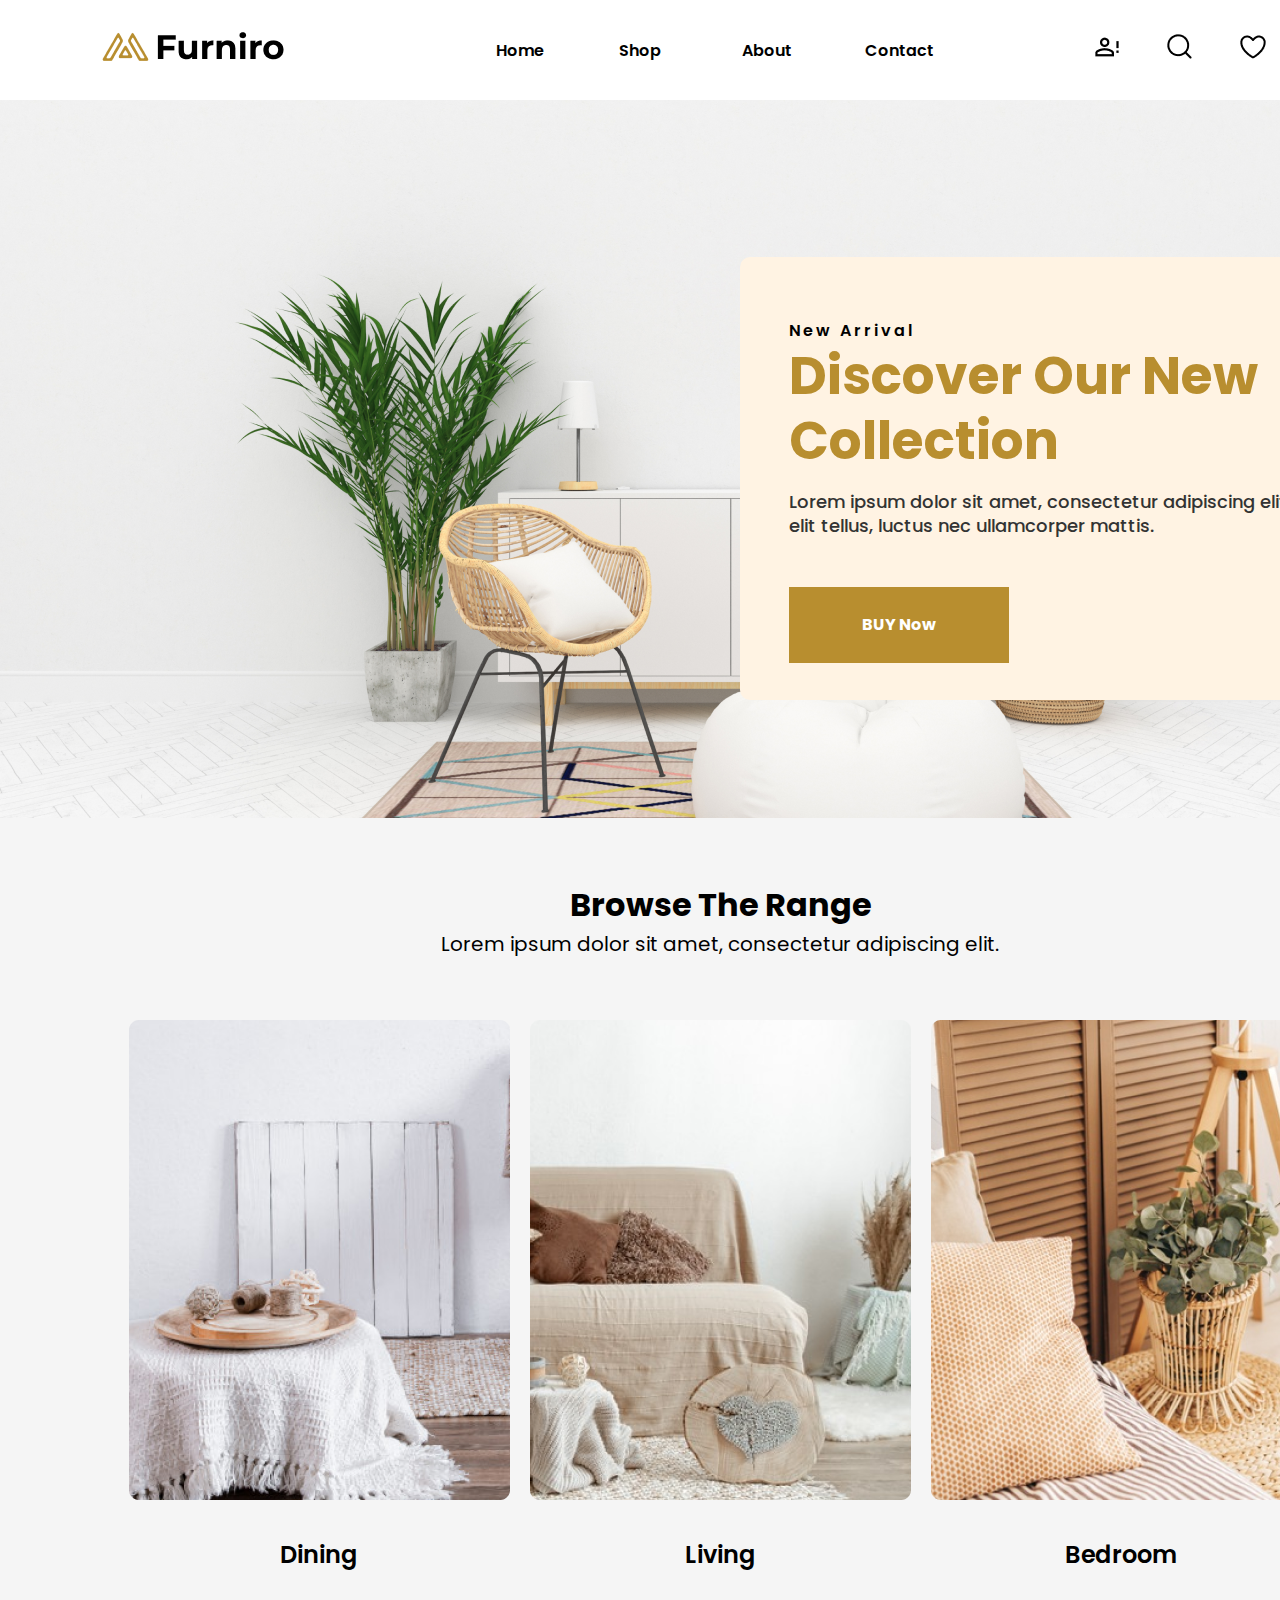
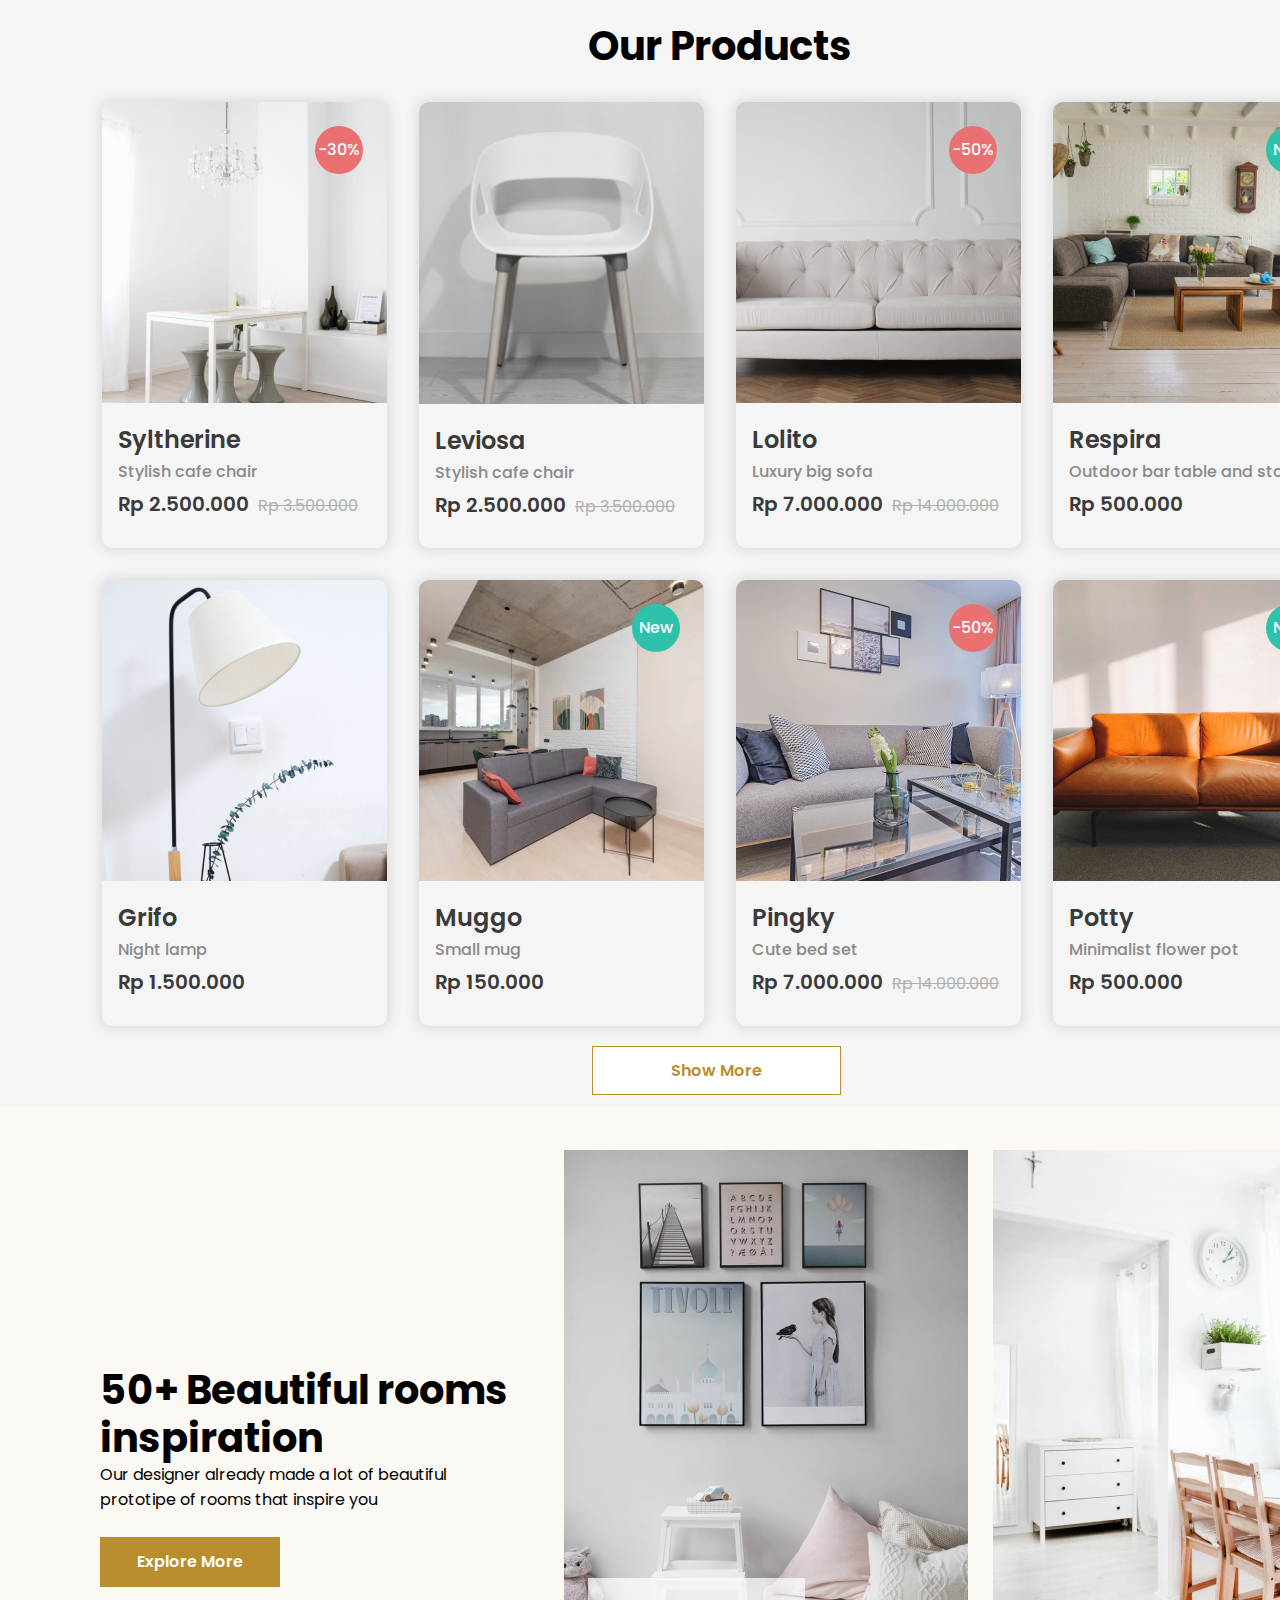
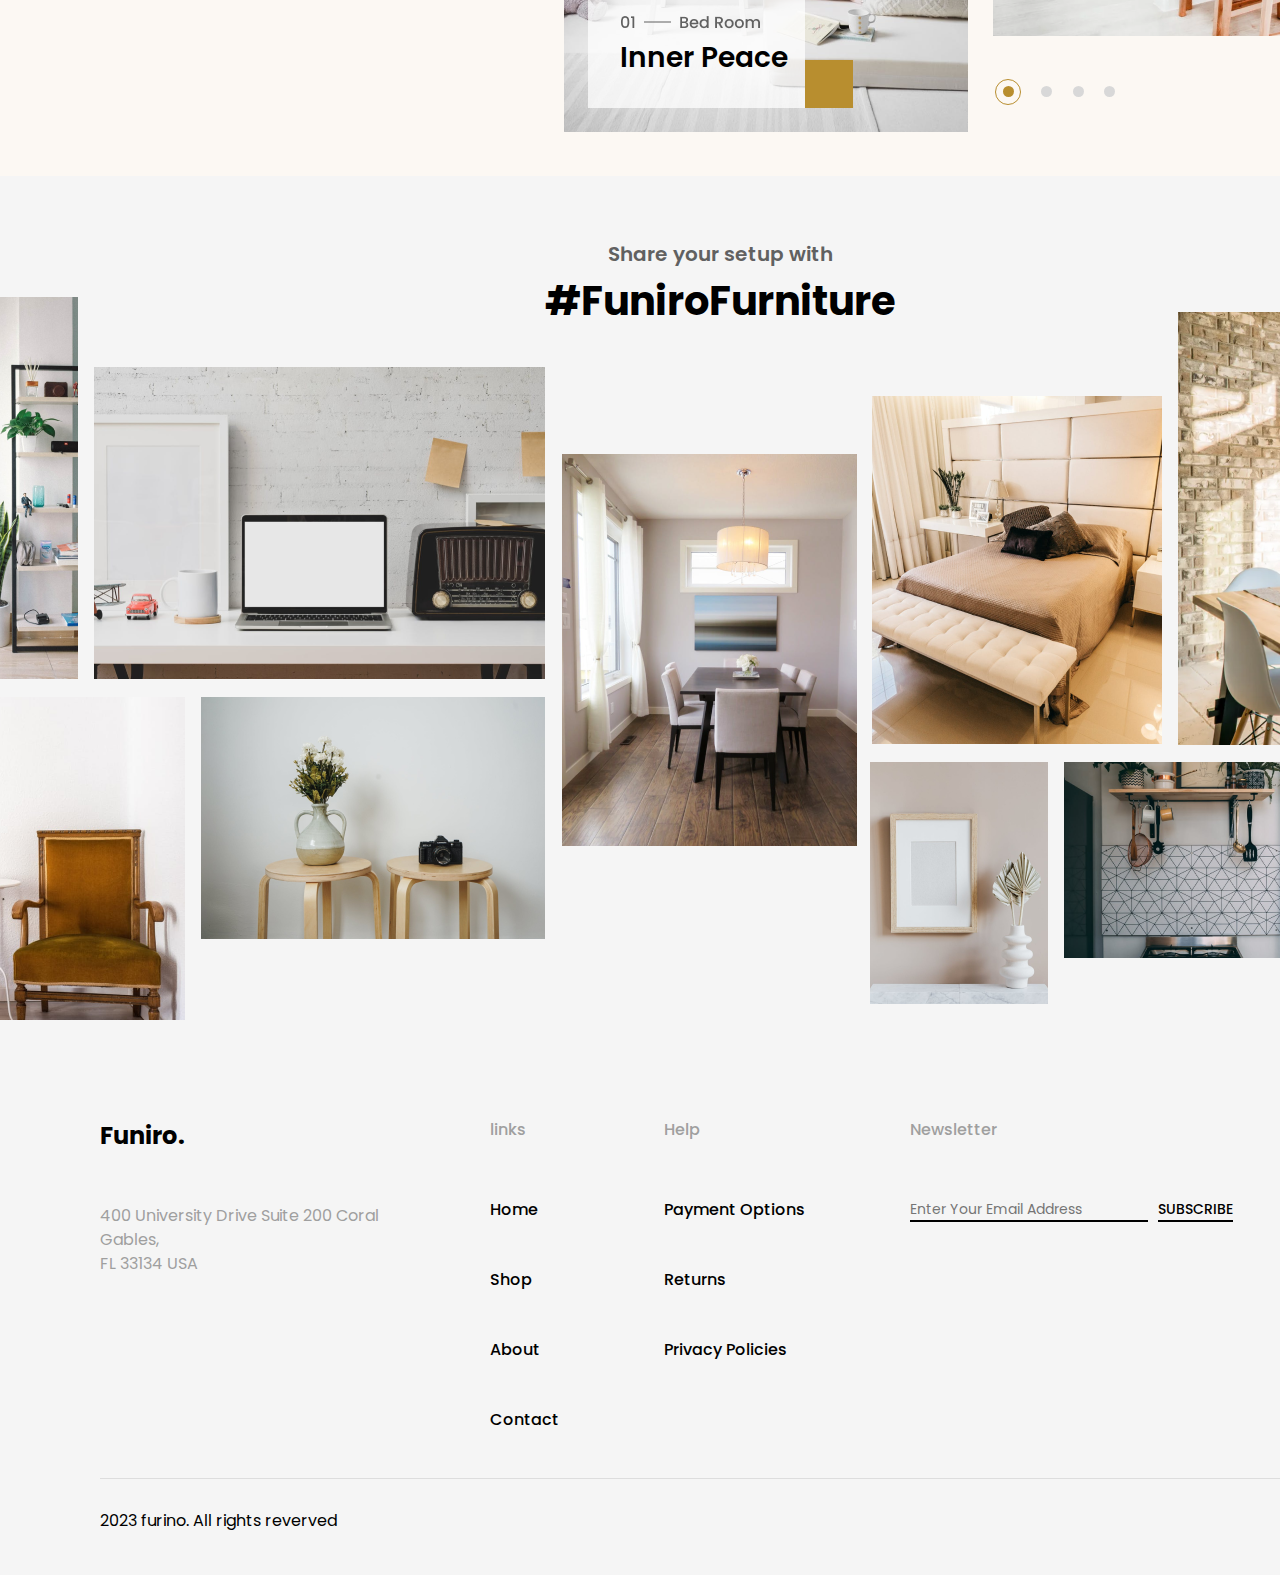
==== index.html @ 54111521 "Add files via upload" ====
<!DOCTYPE html>
<html lang="en">

<head>
  <meta charset="UTF-8">
  <meta name="viewport" content="width=device-width, initial-scale=1.0">
  <title>Furniro</title>
  <!-- GOOGLE FONT  -->
  <link rel="preconnect" href="https://fonts.googleapis.com">
  <link rel="preconnect" href="https://fonts.gstatic.com" crossorigin>
  <link href="https://fonts.googleapis.com/css2?family=Poppins:wght@100;200;300;400;500;600;700;800;900&display=swap"
    rel="stylesheet">
  <!-- FONT AWESOME CDN-->
  <link rel="stylesheet" href="https://cdnjs.cloudflare.com/ajax/libs/font-awesome/6.6.0/css/all.min.css"
    integrity="sha512-Kc323vGBEqzTmouAECnVceyQqyqdsSiqLQISBL29aUW4U/M7pSPA/gEUZQqv1cwx4OnYxTxve5UMg5GT6L4JJg=="
    crossorigin="anonymous" referrerpolicy="no-referrer" />
  <!-- FAVEICON  -->
  <link rel="shortcut icon" href="/images/faveicon.png" type="image/x-icon">
  <!-- LINK CSS  -->
  <link rel="stylesheet" href="style.css">
</head>

<body>
  <header>
    <nav>
      <div class="logo">
        <a href="#">
          <img src="/images/Frame 168.png" alt="">
        </a>
      </div>
      <ul class="mano-ul row">
        <li><a href="index.html">Home</a></li>
        <li><a href="shop.html">Shop</a></li>
        <li><a href="#">About</a></li>
        <li><a href="#">Contact</a></li>
      </ul>
      <ul class="icon-ul row">
        <li><a href="#"><img src="/images/mdi_account-alert-outline.png" alt=""></a></li>
        <li><a href="#"><img src="/images/akar-icons_search.png" alt=""></a></li>
        <li><a href="#"><img src="/images/akar-icons_heart.png" alt=""></a></li>
        <li><a href="#"><img src="/images/ant-design_shopping-cart-outlined.png" alt=""></a></li>
      </ul>
    </nav>
  </header>
  <main>
    <div id="conanier">
      <div class="cover-img">
        <img src="/images/cover.png" alt="">
      </div>
      <div class="rectangle">
        <p class="p-1">New Arrival</p>
        <h4>Discover Our New Collection</h4>
        <p class="p-2">Lorem ipsum dolor sit amet, consectetur adipiscing elit. Ut elit tellus, luctus nec ullamcorper
          mattis.</p>
        <a href="#">BUY Now</a>
      </div>

      <!-- *FAST CARD IS STERT -->
      <div class="card-box">
        <div class="c-text">
          <h2>Browse The Range</h2>
          <p>Lorem ipsum dolor sit amet, consectetur adipiscing elit.</p>
        </div>
        <div class="m-card row">
          <div class="Browse">
            <img src="/images/Mask Group.png" alt="">
            <h4>Dining</h4>
          </div>
          <div class="Browse Browse-2">
            <img src="/images/Image-living room.png" alt="">
            <h4>Living</h4>
          </div>
          <div class="Browse">
            <img src="/images/Mask Group(1).png" alt="">
            <h4>Bedroom</h4>
          </div>
        </div>
      </div>
      <!-- *FAST CARD IS END -->
      <div class="product-box">
        <h3>Our Products</h3>
        <div class="p-card-box row">
          <div class="p-card">
            <div class="maks">
              <p>-30%</p>
            </div>
            <div class="p-img">
              <img src="/images/img-1.png" alt="">
            </div>
            <div class="p-detal">
              <h4>Syltherine</h4>
              <p>Stylish cafe chair</p>
              <span class="p-price-new">Rp 2.500.000</span>
              <span class="p-price-old">Rp 3.500.000</span>
            </div>
            <div class="p-card-hover">
              <div class="m-hover-card">
                <a href="#" class="add-btn">Add to cart</a>
                <div class="s-c-l-box ">
                  <a class="icon-row" href="#">
                    <i class="fa-solid fa-share-nodes"></i>
                    <p>Share</p>
                  </a>
                  <a class="icon-row" href="#">
                    <i class="fa-solid fa-arrow-right-arrow-left"></i>
                    <p>Compare</p>
                  </a>
                  <a class="icon-row" href="#">
                    <i class="fa-regular fa-heart"></i>
                    <p>Like</p>
                  </a>
                </div>
              </div>
            </div>
          </div><!-- CARD 1 END -->
          <div class="p-card">
            <!-- <div class="maks">
              <p>-30%</p>
            </div> -->
            <div class="p-img">
              <img src="/images/img-2.png" alt="">
            </div>
            <div class="p-detal">
              <h4>Leviosa</h4>
              <p>Stylish cafe chair</p>
              <span class="p-price-new">Rp 2.500.000</span>
              <span class="p-price-old">Rp 3.500.000</span>
            </div>
            <div class="p-card-hover">
              <div class="m-hover-card">
                <a href="#" class="add-btn">Add to cart</a>
                <div class="s-c-l-box ">
                  <a class="icon-row" href="#">
                    <i class="fa-solid fa-share-nodes"></i>
                    <p>Share</p>
                  </a>
                  <a class="icon-row" href="#">
                    <i class="fa-solid fa-arrow-right-arrow-left"></i>
                    <p>Compare</p>
                  </a>
                  <a class="icon-row" href="#">
                    <i class="fa-regular fa-heart"></i>
                    <p>Like</p>
                  </a>
                </div>
              </div>
            </div>
          </div><!-- CARD 2 END -->
          <div class="p-card">
            <div class="maks">
              <p>-50%</p>
            </div>
            <div class="p-img">
              <img src="/images/img-3.png" alt="">
            </div>
            <div class="p-detal">
              <h4>Lolito</h4>
              <p>Luxury big sofa</p>
              <span class="p-price-new">Rp 7.000.000</span>
              <span class="p-price-old">Rp 14.000.000</span>
            </div>
            <div class="p-card-hover">
              <div class="m-hover-card">
                <a href="#" class="add-btn">Add to cart</a>
                <div class="s-c-l-box ">
                  <a class="icon-row" href="#">
                    <i class="fa-solid fa-share-nodes"></i>
                    <p>Share</p>
                  </a>
                  <a class="icon-row" href="#">
                    <i class="fa-solid fa-arrow-right-arrow-left"></i>
                    <p>Compare</p>
                  </a>
                  <a class="icon-row" href="#">
                    <i class="fa-regular fa-heart"></i>
                    <p>Like</p>
                  </a>
                </div>
              </div>
            </div>
          </div><!-- CARD 3 END -->
          <div class="p-card">
            <div class="maks new">
              <p>New</p>
            </div>
            <div class="p-img">

              <img src="/images/img-4.png" alt="">
            </div>
            <div class="p-detal">
              <h4>Respira</h4>
              <p>Outdoor bar table and stool</p>
              <span class="p-price-new">Rp 500.000</span>
              <!-- <span class="p-price-old">Rp 3.500.000</span> -->
            </div>
            <div class="p-card-hover">
              <div class="m-hover-card">
                <a href="#" class="add-btn">Add to cart</a>
                <div class="s-c-l-box ">
                  <a class="icon-row" href="#">
                    <i class="fa-solid fa-share-nodes"></i>
                    <p>Share</p>
                  </a>
                  <a class="icon-row" href="#">
                    <i class="fa-solid fa-arrow-right-arrow-left"></i>
                    <p>Compare</p>
                  </a>
                  <a class="icon-row" href="#">
                    <i class="fa-regular fa-heart"></i>
                    <p>Like</p>
                  </a>
                </div>
              </div>
            </div>
          </div><!-- CARD 4 END -->
          <div class="p-card">
            <!-- <div class="maks">
              <p>-30%</p>
            </div> -->
            <div class="p-img">
              <img src="/images/img-5.png" alt="">
            </div>
            <div class="p-detal">
              <h4>Grifo</h4>
              <p>Night lamp</p>
              <span class="p-price-new">Rp 1.500.000</span>
              <!-- <span class="p-price-old">Rp 3.500.000</span> -->
            </div>
            <div class="p-card-hover">
              <div class="m-hover-card">
                <a href="#" class="add-btn">Add to cart</a>
                <div class="s-c-l-box ">
                  <a class="icon-row" href="#">
                    <i class="fa-solid fa-share-nodes"></i>
                    <p>Share</p>
                  </a>
                  <a class="icon-row" href="#">
                    <i class="fa-solid fa-arrow-right-arrow-left"></i>
                    <p>Compare</p>
                  </a>
                  <a class="icon-row" href="#">
                    <i class="fa-regular fa-heart"></i>
                    <p>Like</p>
                  </a>
                </div>
              </div>
            </div>
          </div><!-- CARD 5 END -->
          <div class="p-card">
            <div class="maks new">
              <p>New</p>
            </div>
            <div class="p-img">
              <img src="/images/img-6.png" alt="">
            </div>
            <div class="p-detal">
              <h4>Muggo</h4>
              <p>Small mug</p>
              <span class="p-price-new">Rp 150.000</span>
              <!-- <span class="p-price-old">Rp 3.500.000</span> -->
            </div>
            <div class="p-card-hover">
              <div class="m-hover-card">
                <a href="#" class="add-btn">Add to cart</a>
                <div class="s-c-l-box ">
                  <a class="icon-row" href="#">
                    <i class="fa-solid fa-share-nodes"></i>
                    <p>Share</p>
                  </a>
                  <a class="icon-row" href="#">
                    <i class="fa-solid fa-arrow-right-arrow-left"></i>
                    <p>Compare</p>
                  </a>
                  <a class="icon-row" href="#">
                    <i class="fa-regular fa-heart"></i>
                    <p>Like</p>
                  </a>
                </div>
              </div>
            </div>
          </div><!-- CARD 6 END -->
          <div class="p-card">
            <div class="maks">
              <p>-50%</p>
            </div>
            <div class="p-img">
              <img src="/images/img-7.png" alt="">
            </div>
            <div class="p-detal">
              <h4>Pingky</h4>
              <p>Cute bed set</p>
              <span class="p-price-new">Rp 7.000.000</span>
              <span class="p-price-old">Rp 14.000.000</span>
            </div>
            <div class="p-card-hover">
              <div class="m-hover-card">
                <a href="#" class="add-btn">Add to cart</a>
                <div class="s-c-l-box ">
                  <a class="icon-row" href="#">
                    <i class="fa-solid fa-share-nodes"></i>
                    <p>Share</p>
                  </a>
                  <a class="icon-row" href="#">
                    <i class="fa-solid fa-arrow-right-arrow-left"></i>
                    <p>Compare</p>
                  </a>
                  <a class="icon-row" href="#">
                    <i class="fa-regular fa-heart"></i>
                    <p>Like</p>
                  </a>
                </div>
              </div>
            </div>
          </div><!-- CARD 7 END -->
          <div class="p-card">
            <div class="maks new">
              <p>New</p>
            </div>
            <div class="p-img">
              <img src="/images/img-8.png" alt="">
            </div>
            <div class="p-detal">
              <h4>Potty</h4>
              <p>Minimalist flower pot</p>
              <span class="p-price-new">Rp 500.000</span>
              <!-- <span class="p-price-old">Rp 3.500.000</span> -->
            </div>
            <div class="p-card-hover">
              <div class="m-hover-card">
                <a href="#" class="add-btn">Add to cart</a>
                <div class="s-c-l-box ">
                  <a class="icon-row" href="#">
                    <i class="fa-solid fa-share-nodes"></i>
                    <p>Share</p>
                  </a>
                  <a class="icon-row" href="#">
                    <i class="fa-solid fa-arrow-right-arrow-left"></i>
                    <p>Compare</p>
                  </a>
                  <a class="icon-row" href="#">
                    <i class="fa-regular fa-heart"></i>
                    <p>Like</p>
                  </a>
                </div>
              </div>
            </div>
          </div><!-- CARD 8 END -->
        </div>
        <a href="#" class="show-btn">Show More</a>
      </div>
      <div class="inner-peace ">
        <div class="inner-text">
          <div class="inner-text-box">
            <h4>50+ Beautiful rooms
              inspiration</h4>
            <p>Our designer already made a lot of beautiful prototipe of rooms that inspire you</p>
            <a href="#">Explore More</a>
          </div>

        </div>
        <div class="inner-images">
          <div class="inner-maks">
            <div class="i-text-box">
              <img src="/images/Frame 3.png" alt="">
              <p>Inner Peace</p>
            </div>
          </div>
          <div class="i-m-arow">
            <i class="fa-solid fa-arrow-right"></i>
          </div>
          <div class="i-doted">
            <div class="doted-1">
              <div class="doted d-1"></div>
            </div>
            <div class="doted"></div>
            <div class="doted"></div>
            <div class="doted"></div>
          </div>
          <div class="right-arow">
            <i class="fa-solid fa-chevron-right"></i>
          </div>
          <div class="img-1">
            <img src="/images/inner-img1.png" alt="">
          </div>
          <div class="img-2">
            <img src="/images/inner-img2.png" alt="">
          </div>
          <div class="img-3">
            <img src="/images/inner-img3.png" alt="">
          </div>
        </div>
      </div>
      <div class="P-images">
        <div class="p-text">
          <p>Share your setup with</p>
          <h4>#FuniroFurniture</h4>
        </div>
        <div class="p-img-box">
          <div class="img-box-1">
            <img src="/images/p-img-1.png" alt="">
          </div>
          <div class="img-box-2">
            <img src="/images/p-img-2.png" alt="">
          </div>
          <div class="img-box-3">
            <img src="/images/p-img-3.png" alt="">
          </div>
          <div class="img-box-4">
            <img src="/images/p-img-4.png" alt="">
          </div>
          <div class="img-box-5">
            <img src="/images/p-img-5.png" alt="">
          </div>
          <div class="img-box-6">
            <img src="/images/p-img-6.png" alt="">
          </div>
          <div class="img-box-7">
            <img src="/images/p-img-7.png" alt="">
          </div>
          <div class="img-box-8">
            <img src="/images/p-img-8.png" alt="">
          </div>
          <div class="img-box-9">
            <img src="/images/p-img-9.png" alt="">
          </div>
        </div>
      </div>
    </div>
  </main>
  <footer>
    <div class="f-contanier">
      <div class="main-footer">
        <div class="Location">
          <h4>Funiro.</h4>
          <div class="l-box">
            <p>400 University Drive Suite 200 Coral Gables,<br>
              FL 33134 USA</p>
          </div>
        </div>
        <div class="links-box">
          <h4>links</h4>
          <ul>
            <li><a href="index.html">Home</a></li>
            <li><a href="shop.html">Shop</a></li>
            <li><a href="about.html">About</a></li>
            <li><a href="contact.html">Contact</a></li>
          </ul>
        </div>
        <div class="help-box">
          <h4>Help</h4>
          <ul>
            <li><a href="#">Payment Options</a></li>
            <li><a href="#">Returns</a></li>
            <li><a href="#">Privacy Policies</a></li>
          </ul>
        </div>
        <div class="Newsletter-box">
          <h4>Newsletter</h4>
          <div class="input-box">
            <input type="text" placeholder="Enter Your Email Address">
            <a href="#">SUBSCRIBE</a>
          </div>
        </div>
      </div>
      <div class="copy-right-box">
        <p>2023 furino. All rights reverved</p>
      </div>
    </div>
  </footer>
</body>

</html>
---- style.css ----
* {
  padding: 0;
  margin: 0;
  box-sizing: border-box;
  font-family: 'Poppins', serif;
}
a {
  text-decoration: none;
}
ul,
li {
  list-style: none;
}
.row {
  display: flex;
  flex-wrap: wrap;
}
body {
  background-color: #f5f5f5;
}
header {
  width: 1440px;
  height: 100px;
  margin: auto;
  display: flex;
  justify-content: center;
  align-items: center;
  background-color: #fff;
}
nav {
  width: 1240px;
  height: 41px;
  display: flex;
  justify-content: space-between;
  align-items: center;
}
.logo img {
  width: 185px;
}
.mano-ul li {
  margin-left: 75px;
  width: 48px;
  height: 24px;
}
.mano-ul li a {
  color: #000;
  font-weight: 600;
  font-size: 16px;
  line-height: 24px;
  transition: 0.2s;
}
.mano-ul li a:hover {
  color: #b88e2f;
}
.icon-ul li {
  margin-left: 45px;
}
.icon-ul img {
  width: 28px;
  height: 28px;
}

/* *NAV BER IS END  */

#conanier {
  width: 1440px;
  margin: auto;
  position: relative;
}
.rectangle {
  position: absolute;
  width: 643px;
  height: 443px;
  background-color: #fff3e3;
  top: 157px;
  right: 57px;
  border-radius: 10px;
  padding: 62px 43px 37px 49px;
}
.rectangle .p-1 {
  font-family: Poppins;
  font-size: 16px;
  font-weight: 600;
  line-height: 24px;
  letter-spacing: 3px;
  text-align: left;
}
.rectangle h4 {
  font-size: 52px;
  font-weight: 700;
  line-height: 65px;
  text-align: left;
  color: #b88e2f;
}
.rectangle .p-2 {
  width: 546px;
  height: 52px;
  margin-top: 17px;
  font-size: 18px;
  font-weight: 500;
  line-height: 24px;
  text-align: left;
  color: #333333;
}
.rectangle a {
  padding: 25px 72px 25px 72px;
  background: #b88e2f;
  font-family: Poppins;
  font-size: 16px;
  font-weight: 700;
  line-height: 24px;
  text-align: left;
  color: #ffffff;
  position: absolute;
  bottom: 37px;
  left: 49px;
  border: 1px solid #b88e2f;
  transition: 0.3s;
}
.rectangle a:hover {
  background: transparent;
  border: 1px solid #b88e2f;
  color: #b88e2f;
}
.card-box {
  width: 1183px;
  height: 685px;
  margin: 56px auto;
}
.card-box .c-text {
  width: 559px;
  height: 76.71px;
  margin: 0 auto 62px;
  text-align: center;
}
.card-box .c-text h2 {
  font-size: 32px;
  font-weight: 700;
  line-height: 48px;
}
.card-box .c-text p {
  font-size: 20px;
  font-weight: 400;
  line-height: 30px;
  text-align: center;
}
.m-card .Browse img {
  width: 381px;
  height: 480px;
}
.m-card .Browse-2 img {
  margin: 0 20px;
}
.m-card {
  display: flex;
  justify-content: space-between;
}
.Browse h4 {
  margin: 30px 134px;
  font-size: 24px;
  font-weight: 600;
  line-height: 36px;
  text-align: center;
}
/* *FAST CARD IS END  */
.product-box {
  width: 1236px;
  height: 1084px;
  border: 1px 0px 0px 0px;
  margin: auto;
}
.product-box h3 {
  font-size: 40px;
  font-weight: 700;
  line-height: 48px;
  text-align: center;
  margin-bottom: 32px;
}
.p-card-box {
  justify-content: space-between;
}
.p-card {
  width: 285px;
  height: 446px;
  position: relative;
  margin-bottom: 32px;
  box-shadow: 0px 0px 12px 3px #ddd;
  border-radius: 10px;
}
.p-card .maks {
  width: 48px;
  height: 48px;
  background-color: #e97171;
  text-align: center;
  line-height: 48px;
  border-radius: 50%;
  position: absolute;
  top: 24px;
  right: 24px;
}
.p-card .new {
  background-color: #2ec1ac;
}
.p-card .maks p {
  color: #ffffff;
  font-size: 16px;
  font-weight: 500;
}
.p-card .p-img img {
  width: 285px;
  border-radius: 10px 10px 0 0;
}
.p-card .p-detal {
  width: 285px;
  height: 145px;
  padding: 16px 20px 30px 16px;
}
.p-card .p-detal h4 {
  font-size: 24px;
  font-weight: 600;
  line-height: 28.8px;
  color: #3a3a3a;
  margin-bottom: 5px;
}
.p-card .p-detal p {
  font-size: 16px;
  font-weight: 500;
  line-height: 24px;
  margin-bottom: 5px;
  color: #898989;
}
.p-card .p-detal span {
  width: 249px;
  height: 30px;
  top: 386px;
  left: 16px;
}
.p-detal .p-price-new {
  font-size: 20px;
  font-weight: 600;
  line-height: 30px;
  color: #3a3a3a;
  margin-right: 5px;
}
.p-detal .p-price-old {
  font-size: 16px;
  font-weight: 400;
  line-height: 24px;
  color: #b0b0b0;
  text-decoration: line-through;
}
/* HOVER BOX  */

.p-card-hover {
  visibility: hidden;
  width: 285px;
  height: 446px;
  background-color: rgba(0, 0, 0, 0.5);
  position: absolute;
  z-index: 100;
  top: 0;
  left: 0;
  display: flex;
  align-items: center;
  justify-content: center;
  border-radius: 10px;
}
.m-hover-card {
  width: 252px;
  height: 96px;
  display: flex;
  flex-direction: column;
  justify-content: space-between;
  align-items: center;
}
.add-btn {
  font-size: 16px;
  font-weight: 600;
  line-height: 24px;
  text-align: center;
  color: #b88e2f;
  background-color: #fff;
  padding: 12px 52px;
  width: 202px;
  height: 48px;
}
.m-hover-card .add-btn:hover {
  background: #b88e2f;
  color: #fff;
  transition: 0.3s;
}
.s-c-l-box {
  display: flex;
  justify-content: space-between;
  margin: auto;
  width: 252px;
  height: 24px;
}
.icon-row {
  display: flex;
  align-items: center;
  text-align: center;
}
.icon-row i {
  color: #fff;
  margin-right: 5px;
}
.s-c-l-box p {
  font-size: 16px;
  font-weight: 500;
  line-height: 24px;
  color: #ffffff;
}
.p-card:hover .p-card-hover {
  visibility: visible;
}
.product-box .show-btn {
  padding: 12px 78px;
  background-color: #fff;
  color: #b88e2f;
  font-weight: 600;
  text-align: center;
  margin: 0 490px;
  transition: 0.3s;
  border: 1px solid #b88e2f;
}
.show-btn:hover {
  background-color: #b88e2f;
  color: #fff;
}
/* END  */
.inner-peace {
  width: 1440px;
  height: 670px;
  background-color: #fcf8f3;
  display: flex;
  align-items: center;
  margin-bottom: 67px;
}
.inner-text {
  width: 566px;
  height: 100%;
  display: flex;
  align-items: center;
  justify-content: center;
  margin: auto 42px auto 100px;
}
.inner-text-box {
  width: 422px;
  height: 151px;
}
.inner-text-box h4 {
  font-size: 40px;
  font-weight: 700;
  line-height: 48px;
}
.inner-text-boxp {
  font-size: 16px;
  font-weight: 500;
  line-height: 24px;
  text-align: left;
}
.inner-text-box a {
  padding: 12px 36px;
  background-color: #b88e2f;
  display: inline-block;
  margin-top: 25px;
  color: #fff;
  font-size: 16px;
  font-weight: 600;
  line-height: 24px;
  text-align: left;
  border: 1px solid #b88e2f;
  transition: 0.3s;
}
.inner-text-box a:hover {
  color: #b88e2f;
  background-color: transparent;
  border: 1px solid #b88e2f;
}
.inner-images {
  width: 1196px;
  height: 582px;
  display: flex;
  position: relative;
}
.inner-images .img-1 img {
  width: 404px;
  margin-right: 25px;
}
.inner-images .img-2 img {
  width: 372px;
  margin-right: 25px;
}
.inner-maks {
  position: absolute;
  width: 217px;
  height: 130px;
  background-color: #ffffffb8;
  left: 24px;
  bottom: 24px;
  z-index: 100;
}

.i-text-box img {
  width: 142px;
  height: 24px;
  margin: 32px 43px auto 32px;
}
.i-text-box p {
  font-size: 28px;
  font-weight: 600;
  line-height: 33.6px;
  text-align: left;
  margin: 0 0 32px 32px;
}
.i-m-arow {
  position: absolute;
  background-color: #b88e2f;
  text-align: center;
  line-height: 48px;
  width: 48px;
  height: 48px;
  bottom: 24px;
  left: 241px;
}
.i-m-arow i {
  color: #ffffff;
}
.i-doted {
  position: absolute;
  width: 120px;
  height: 27px;
  display: flex;
  align-items: center;
  justify-content: space-between;
  bottom: 27px;
  right: 327px;
}
.doted-1 {
  width: 26px;
  height: 26px;
  border: 1px solid #b88e2f;
  display: flex;
  align-items: center;
  justify-content: center;
  border-radius: 50%;
}
.doted-1 .d-1 {
  background-color: #b88e2f;
}
.doted {
  width: 11px;
  height: 11px;
  background-color: #d8d8d8;
  border-radius: 50%;
}
.right-arow {
  width: 48px;
  height: 48px;
  background-color: #ffffff;
  text-align: center;
  line-height: 50px;
  border-radius: 50%;
  position: absolute;
  right: 52px;
  top: 267px;
  box-shadow: -1px 0px 5px 2px #ddd;
}
.right-arow i {
  font-size: 20px;
  color: #b88e2f;
}
.P-images {
  position: relative;
  width: 1440px;
  height: 777px;
  display: flex;
  flex-direction: column;
  align-items: center;
}
.P-images .p-text {
  width: 356px;
  height: 86px;
  top: -4px;
  position: absolute;
  z-index: 100;
}
.P-images .p-text p {
  font-size: 20px;
  font-weight: 600;
  line-height: 30px;
  text-align: center;
  color: #616161;
  margin-bottom: 8px;
}
.P-images .p-text h4 {
  font-size: 40px;
  font-weight: 700;
  line-height: 48px;
  text-align: center;
}
.p-img-box {
  width: 1440px;
  height: 723px;
  display: flex;
  flex-wrap: wrap;
  position: relative;
  top: 54px;
}
.img-box-1 {
  position: absolute;
  width: 80px;
  top: 0;
  left: 0;
  margin-right: 16px;
}
.img-box-2 {
  position: absolute;
  width: 452px;
  top: 70px;
  left: 94px;
}
.img-box-3 {
  position: absolute;
  width: 256px;
  top: 157px;
  left: 562px;
}
.img-box-4 {
  position: absolute;
  width: 290px;
  top: 99px;
  right: 278px;
}
.img-box-5 {
  position: absolute;
  width: 262px;
  top: 15px;
  right: 0px;
}
.img-box-6 {
  position: absolute;
  width: 187px;
  top: 400px;
  bottom: 0;
  left: 0;
}
.img-box-7 {
  position: absolute;
  width: 346px;
  left: 201px;
  top: 400px;
}
.img-box-8 {
  position: absolute;
  width: 180px;
  right: 390px;
  top: 465px;
}
.img-box-9 {
  position: absolute;
  width: 260px;
  right: 116px;
  top: 465px;
}
.f-contanier {
  width: 1440px;
  height: 505px;
  margin: 50px auto 0px;
  padding: 48px 100px 38px;
}
.main-footer {
  width: 1133px;
  height: 312px;
  display: flex;
  justify-content: space-between;
}

.Location h4 {
  margin-bottom: 50px;
  font-size: 24px;
  font-weight: 700;
  line-height: 36px;
  text-align: left;
  color: #000000;
}
.Location p {
  width: 285px;
  height: 72px;
  font-size: 16px;
  font-weight: 400;
  line-height: 24px;
  text-align: left;
  color: #9f9f9f;
}
.links-box h4 {
  margin-bottom: 55px;
  font-size: 16px;
  font-weight: 500;
  line-height: 24px;
  text-align: left;
  color: #9f9f9f;
}
.links-box li {
  margin-bottom: 45px;
}
.links-box li a {
  font-family: Poppins;
  font-size: 16px;
  font-weight: 500;
  line-height: 24px;
  text-align: left;
  color: #000000;
}
.links-box li a:hover,
.help-box ul li a:hover {
  text-decoration: underline;
  color: #b88e2f;
}
.help-box h4 {
  margin-bottom: 55px;
  font-size: 16px;
  font-weight: 500;
  line-height: 24px;
  text-align: left;
  color: #9f9f9f;
}
.help-box ul li {
  margin-bottom: 45px;
}
.help-box ul li a {
  font-size: 16px;
  font-weight: 500;
  line-height: 24px;
  text-align: left;
  color: #000000;
}
.Newsletter-box h4 {
  margin-bottom: 53px;
  font-size: 16px;
  font-weight: 500;
  line-height: 24px;
  text-align: left;
  color: #9f9f9f;
}
.input-box {
  height: 30px;
  display: flex;
  align-items: center;
}

.input-box input {
  width: 238px;
  outline: none;
  border: 0;
  background: transparent;
  font-size: 14px;
  font-weight: 400;
  line-height: 21px;
  text-align: left;
  border-bottom: 2px solid #000;
  margin-right: 10px;
  color: #9f9f9f;
}
.input-box a {
  font-size: 14px;
  font-weight: 500;
  line-height: 21px;
  text-align: left;
  color: #000000;
  border-bottom: 2px solid #000;
}
.copy-right-box {
  margin-top: 48px;
  width: 1240.01px;
  height: 59px;
  border-top: 1px solid #ddd;
}
.copy-right-box p {
  margin-top: 30px;
  font-family: Poppins;
  font-size: 16px;
  font-weight: 400;
  line-height: 24px;
  text-align: left;
  color: #000000;
}
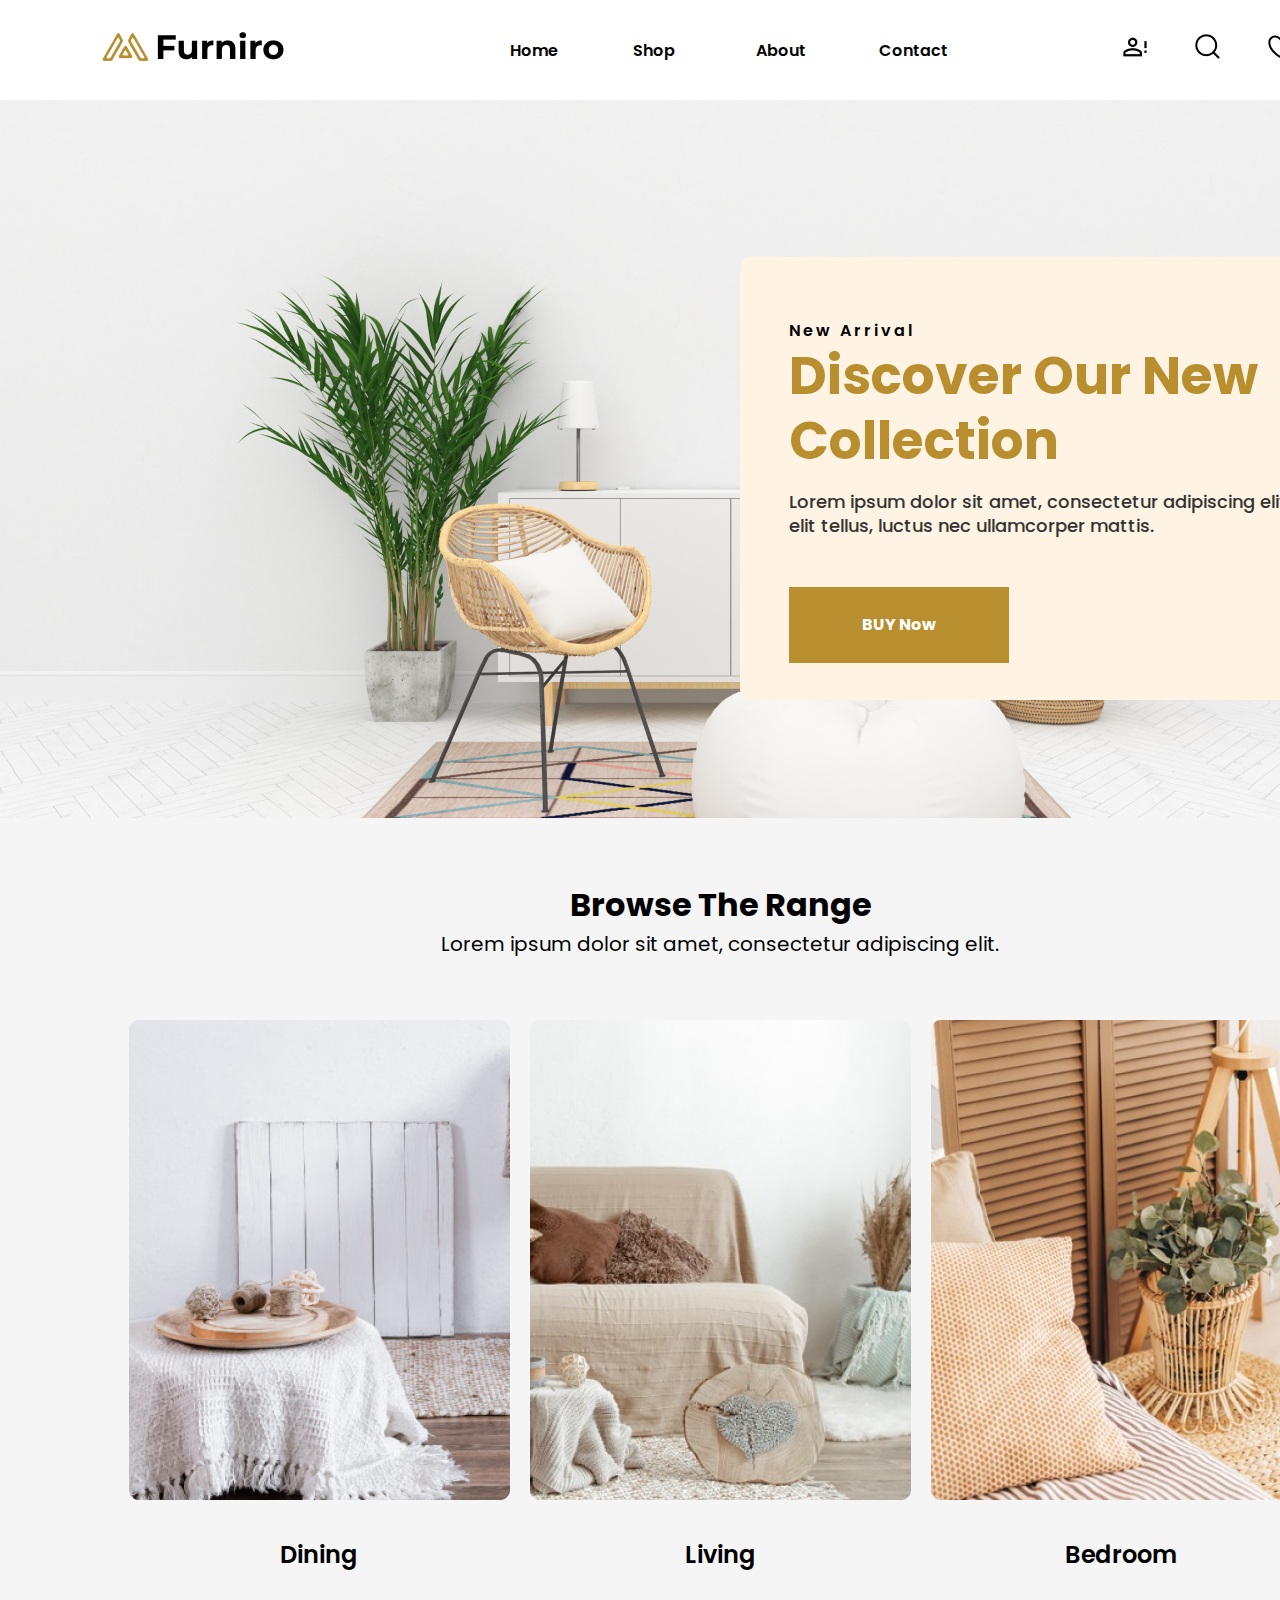
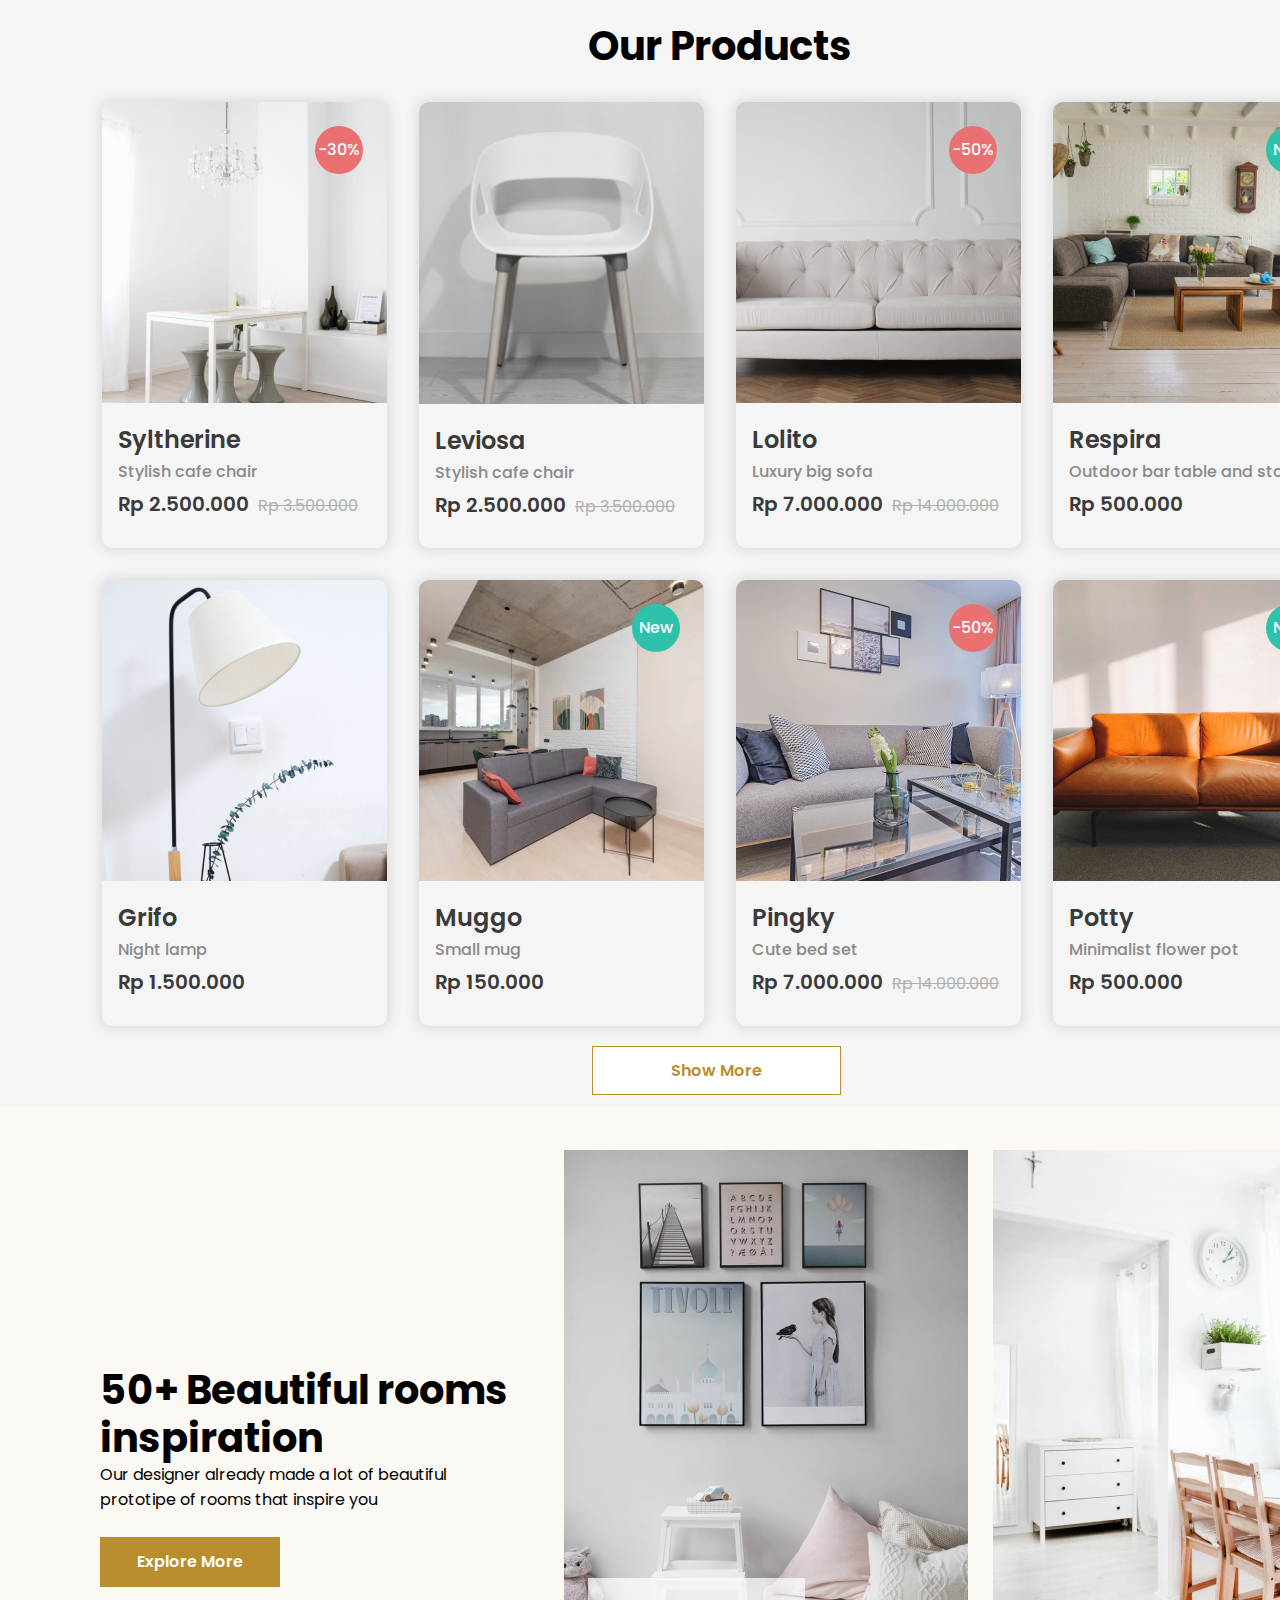
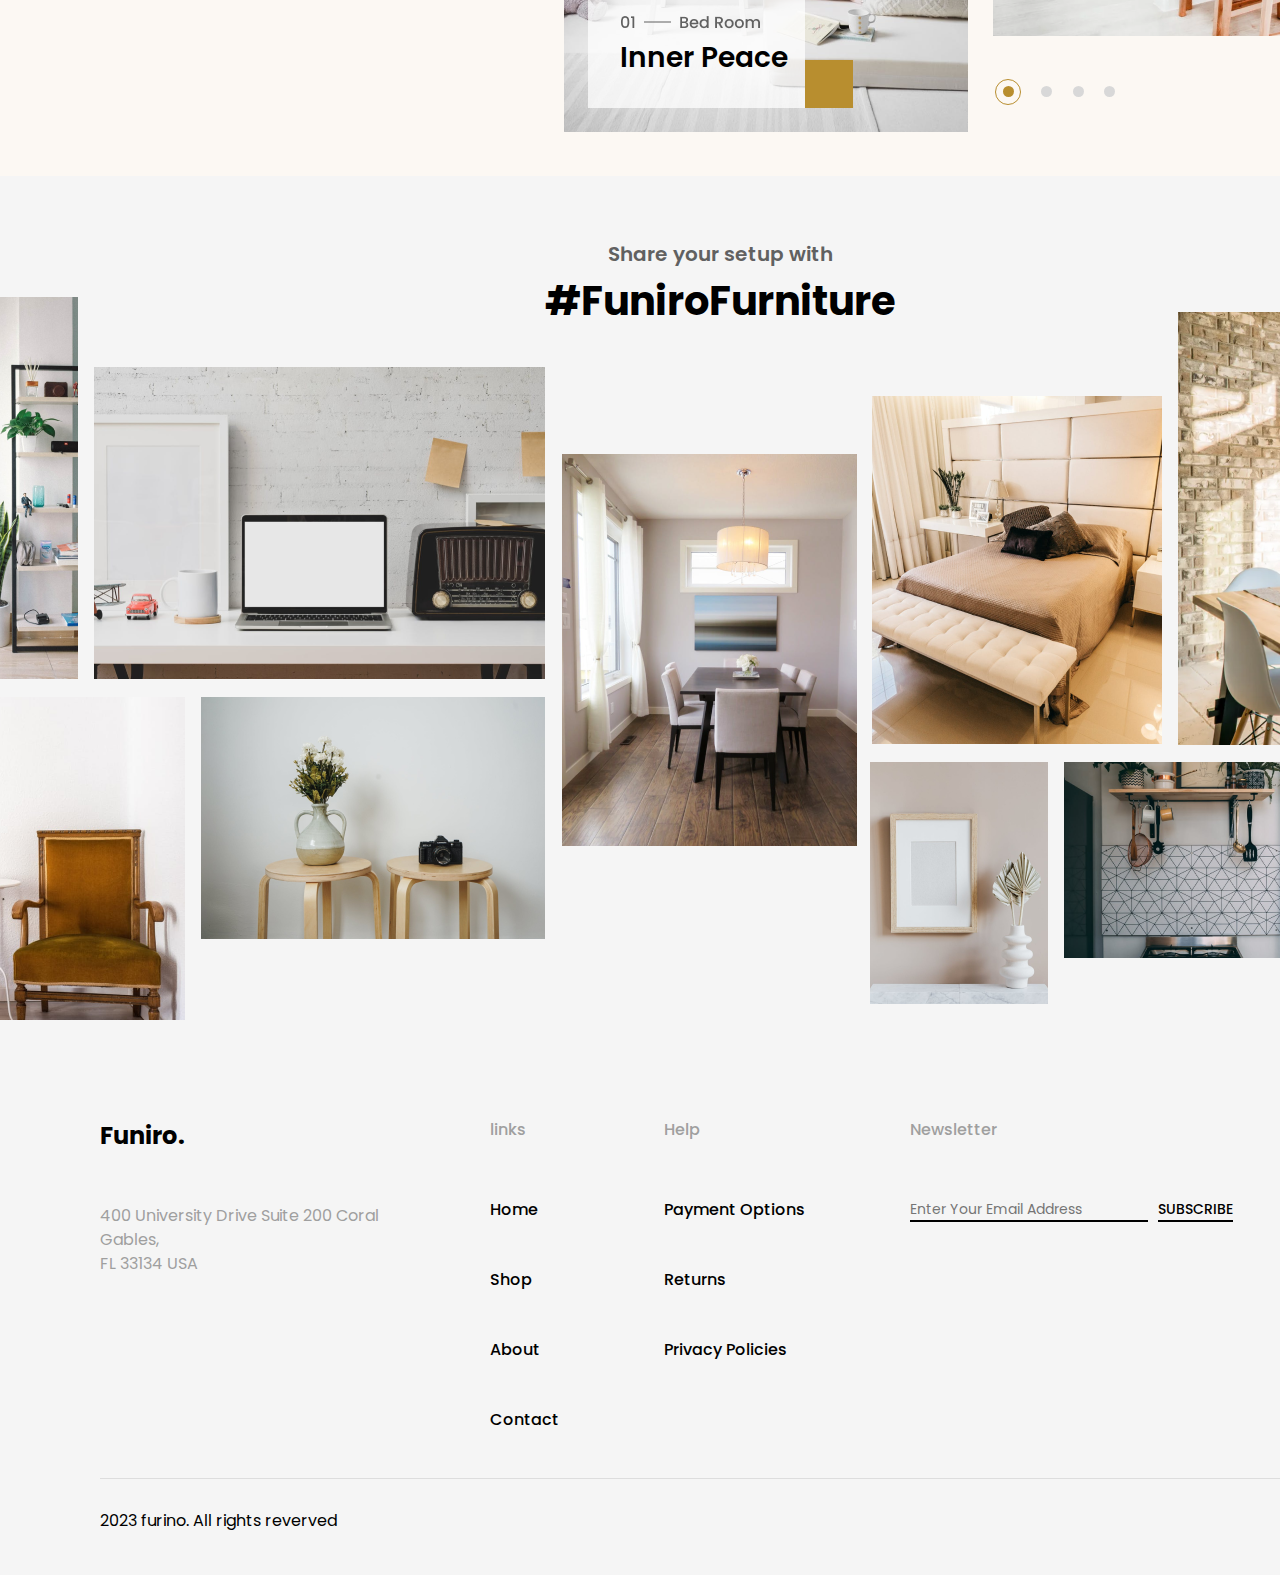
==== commit c6422dde: "add cart features" ====
--- a/index.html
+++ b/index.html
@@ -17,35 +17,49 @@
   <!-- FAVEICON  -->
   <link rel="shortcut icon" href="/images/faveicon.png" type="image/x-icon">
   <!-- LINK CSS  -->
-  <link rel="stylesheet" href="style.css">
+  <link rel="stylesheet" href="./CSS/style.css">
 </head>
 
 <body>
+
   <header>
     <nav>
       <div class="logo">
         <a href="#">
-          <img src="/images/Frame 168.png" alt="">
+          <img src="./images/Frame-168.png" alt="">
         </a>
       </div>
       <ul class="mano-ul row">
         <li><a href="index.html">Home</a></li>
         <li><a href="shop.html">Shop</a></li>
-        <li><a href="#">About</a></li>
-        <li><a href="#">Contact</a></li>
+        <li><a href="about.html">About</a></li>
+        <li><a href="contact.html">Contact</a></li>
       </ul>
       <ul class="icon-ul row">
-        <li><a href="#"><img src="/images/mdi_account-alert-outline.png" alt=""></a></li>
-        <li><a href="#"><img src="/images/akar-icons_search.png" alt=""></a></li>
-        <li><a href="#"><img src="/images/akar-icons_heart.png" alt=""></a></li>
-        <li><a href="#"><img src="/images/ant-design_shopping-cart-outlined.png" alt=""></a></li>
+        <li><a href="#"><img src="./images/mdi_account-alert-outline.png" alt=""></a></li>
+        <li><a href="#"><img src="./images/akar-icons_search.png" alt=""></a></li>
+        <li><a href="#"><img src="./images/akar-icons_heart.png" alt=""></a></li>
+        <div id="modal-container">
+          <div class="modal-background">
+            <div class="modal">
+              <h2>Shopping Cart</h2>
+              <div style="width: 450px; height: 0; border: 1px solid #ddd; position: absolute; top: 80px; left: 30px;"></div>
+              <p>Cart is empty</p><a href="shop.html">Go To Shop Page</a>
+              <svg class="modal-svg" xmlns="http://www.w3.org/2000/svg" width="100%" height="100%" preserveAspectRatio="none">
+                <rect x="0" y="0" fill="none" width="226" height="162" rx="3" ry="3"></rect>
+              </svg>
+            </div>
+          </div>
+        </div>
+        <li><a href="#" type="button" onclick="handleClick('side')"><i class="fa-solid fa-cart-shopping"></i></a></li>
       </ul>
     </nav>
   </header>
+  <!-- HAEDER END -->
   <main>
     <div id="conanier">
       <div class="cover-img">
-        <img src="/images/cover.png" alt="">
+        <img src="./images/cover.png" alt="">
       </div>
       <div class="rectangle">
         <p class="p-1">New Arrival</p>
@@ -63,15 +77,15 @@
         </div>
         <div class="m-card row">
           <div class="Browse">
-            <img src="/images/Mask Group.png" alt="">
+            <img src="./images/MaskGroup.png" alt="">
             <h4>Dining</h4>
           </div>
           <div class="Browse Browse-2">
-            <img src="/images/Image-living room.png" alt="">
+            <img src="./images/Image-living room.png" alt="">
             <h4>Living</h4>
           </div>
           <div class="Browse">
-            <img src="/images/Mask Group(1).png" alt="">
+            <img src="./images/MaskGroup(1).png" alt="">
             <h4>Bedroom</h4>
           </div>
         </div>
@@ -85,7 +99,7 @@
               <p>-30%</p>
             </div>
             <div class="p-img">
-              <img src="/images/img-1.png" alt="">
+              <img src="./images/img-1.png" alt="">
             </div>
             <div class="p-detal">
               <h4>Syltherine</h4>
@@ -95,13 +109,13 @@
             </div>
             <div class="p-card-hover">
               <div class="m-hover-card">
-                <a href="#" class="add-btn">Add to cart</a>
-                <div class="s-c-l-box ">
-                  <a class="icon-row" href="#">
-                    <i class="fa-solid fa-share-nodes"></i>
-                    <p>Share</p>
-                  </a>
-                  <a class="icon-row" href="#">
+                <a href="./single.html" class="add-btn">Add to cart</a>
+                <div class="s-c-l-box ">
+                  <a class="icon-row" href="#">
+                    <i class="fa-solid fa-share-nodes"></i>
+                    <p>Share</p>
+                  </a>
+                  <a class="icon-row" href="product_comparison.html">
                     <i class="fa-solid fa-arrow-right-arrow-left"></i>
                     <p>Compare</p>
                   </a>
@@ -118,7 +132,7 @@
               <p>-30%</p>
             </div> -->
             <div class="p-img">
-              <img src="/images/img-2.png" alt="">
+              <img src="./images/img-2.png" alt="">
             </div>
             <div class="p-detal">
               <h4>Leviosa</h4>
@@ -128,15 +142,15 @@
             </div>
             <div class="p-card-hover">
               <div class="m-hover-card">
-                <a href="#" class="add-btn">Add to cart</a>
-                <div class="s-c-l-box ">
-                  <a class="icon-row" href="#">
-                    <i class="fa-solid fa-share-nodes"></i>
-                    <p>Share</p>
-                  </a>
-                  <a class="icon-row" href="#">
-                    <i class="fa-solid fa-arrow-right-arrow-left"></i>
-                    <p>Compare</p>
+                <a href="single.html" class="add-btn">Add to cart</a>
+                <div class="s-c-l-box ">
+                  <a class="icon-row" href="#">
+                    <i class="fa-solid fa-share-nodes"></i>
+                    <p>Share</p>
+                  </a>
+                  <a class="icon-row" href="product_comparison.html">
+                    <i class="fa-solid fa-arrow-right-arrow-left"></i>
+                    <p>Compare </p>
                   </a>
                   <a class="icon-row" href="#">
                     <i class="fa-regular fa-heart"></i>
@@ -151,7 +165,7 @@
               <p>-50%</p>
             </div>
             <div class="p-img">
-              <img src="/images/img-3.png" alt="">
+              <img src="./images/img-3.png" alt="">
             </div>
             <div class="p-detal">
               <h4>Lolito</h4>
@@ -161,13 +175,13 @@
             </div>
             <div class="p-card-hover">
               <div class="m-hover-card">
-                <a href="#" class="add-btn">Add to cart</a>
-                <div class="s-c-l-box ">
-                  <a class="icon-row" href="#">
-                    <i class="fa-solid fa-share-nodes"></i>
-                    <p>Share</p>
-                  </a>
-                  <a class="icon-row" href="#">
+                <a href="single.html" class="add-btn">Add to cart</a>
+                <div class="s-c-l-box ">
+                  <a class="icon-row" href="#">
+                    <i class="fa-solid fa-share-nodes"></i>
+                    <p>Share</p>
+                  </a>
+                  <a class="icon-row" href="product_comparison.html">
                     <i class="fa-solid fa-arrow-right-arrow-left"></i>
                     <p>Compare</p>
                   </a>
@@ -185,7 +199,7 @@
             </div>
             <div class="p-img">
 
-              <img src="/images/img-4.png" alt="">
+              <img src="./images/img-4.png" alt="">
             </div>
             <div class="p-detal">
               <h4>Respira</h4>
@@ -195,13 +209,13 @@
             </div>
             <div class="p-card-hover">
               <div class="m-hover-card">
-                <a href="#" class="add-btn">Add to cart</a>
-                <div class="s-c-l-box ">
-                  <a class="icon-row" href="#">
-                    <i class="fa-solid fa-share-nodes"></i>
-                    <p>Share</p>
-                  </a>
-                  <a class="icon-row" href="#">
+                <a href="single.html" class="add-btn">Add to cart</a>
+                <div class="s-c-l-box ">
+                  <a class="icon-row" href="#">
+                    <i class="fa-solid fa-share-nodes"></i>
+                    <p>Share</p>
+                  </a>
+                  <a class="icon-row" href="product_comparison.html">
                     <i class="fa-solid fa-arrow-right-arrow-left"></i>
                     <p>Compare</p>
                   </a>
@@ -218,7 +232,7 @@
               <p>-30%</p>
             </div> -->
             <div class="p-img">
-              <img src="/images/img-5.png" alt="">
+              <img src="./images/img-5.png" alt="">
             </div>
             <div class="p-detal">
               <h4>Grifo</h4>
@@ -228,13 +242,13 @@
             </div>
             <div class="p-card-hover">
               <div class="m-hover-card">
-                <a href="#" class="add-btn">Add to cart</a>
-                <div class="s-c-l-box ">
-                  <a class="icon-row" href="#">
-                    <i class="fa-solid fa-share-nodes"></i>
-                    <p>Share</p>
-                  </a>
-                  <a class="icon-row" href="#">
+                <a href="single.html" class="add-btn">Add to cart</a>
+                <div class="s-c-l-box ">
+                  <a class="icon-row" href="#">
+                    <i class="fa-solid fa-share-nodes"></i>
+                    <p>Share</p>
+                  </a>
+                  <a class="icon-row" href="product_comparison.html">
                     <i class="fa-solid fa-arrow-right-arrow-left"></i>
                     <p>Compare</p>
                   </a>
@@ -251,7 +265,7 @@
               <p>New</p>
             </div>
             <div class="p-img">
-              <img src="/images/img-6.png" alt="">
+              <img src="./images/img-6.png" alt="">
             </div>
             <div class="p-detal">
               <h4>Muggo</h4>
@@ -261,13 +275,13 @@
             </div>
             <div class="p-card-hover">
               <div class="m-hover-card">
-                <a href="#" class="add-btn">Add to cart</a>
-                <div class="s-c-l-box ">
-                  <a class="icon-row" href="#">
-                    <i class="fa-solid fa-share-nodes"></i>
-                    <p>Share</p>
-                  </a>
-                  <a class="icon-row" href="#">
+                <a href="single.html" class="add-btn">Add to cart</a>
+                <div class="s-c-l-box ">
+                  <a class="icon-row" href="#">
+                    <i class="fa-solid fa-share-nodes"></i>
+                    <p>Share</p>
+                  </a>
+                  <a class="icon-row" href="product_comparison.html">
                     <i class="fa-solid fa-arrow-right-arrow-left"></i>
                     <p>Compare</p>
                   </a>
@@ -284,7 +298,7 @@
               <p>-50%</p>
             </div>
             <div class="p-img">
-              <img src="/images/img-7.png" alt="">
+              <img src="./images/img-7.png" alt="">
             </div>
             <div class="p-detal">
               <h4>Pingky</h4>
@@ -294,13 +308,13 @@
             </div>
             <div class="p-card-hover">
               <div class="m-hover-card">
-                <a href="#" class="add-btn">Add to cart</a>
-                <div class="s-c-l-box ">
-                  <a class="icon-row" href="#">
-                    <i class="fa-solid fa-share-nodes"></i>
-                    <p>Share</p>
-                  </a>
-                  <a class="icon-row" href="#">
+                <a href="single.html" class="add-btn">Add to cart</a>
+                <div class="s-c-l-box ">
+                  <a class="icon-row" href="#">
+                    <i class="fa-solid fa-share-nodes"></i>
+                    <p>Share</p>
+                  </a>
+                  <a class="icon-row" href="product_comparison.html">
                     <i class="fa-solid fa-arrow-right-arrow-left"></i>
                     <p>Compare</p>
                   </a>
@@ -317,7 +331,7 @@
               <p>New</p>
             </div>
             <div class="p-img">
-              <img src="/images/img-8.png" alt="">
+              <img src="./images/img-8.png" alt="">
             </div>
             <div class="p-detal">
               <h4>Potty</h4>
@@ -327,13 +341,13 @@
             </div>
             <div class="p-card-hover">
               <div class="m-hover-card">
-                <a href="#" class="add-btn">Add to cart</a>
-                <div class="s-c-l-box ">
-                  <a class="icon-row" href="#">
-                    <i class="fa-solid fa-share-nodes"></i>
-                    <p>Share</p>
-                  </a>
-                  <a class="icon-row" href="#">
+                <a href="single.html" class="add-btn">Add to cart</a>
+                <div class="s-c-l-box ">
+                  <a class="icon-row" href="#">
+                    <i class="fa-solid fa-share-nodes"></i>
+                    <p>Share</p>
+                  </a>
+                  <a class="icon-row" href="product_comparison.html">
                     <i class="fa-solid fa-arrow-right-arrow-left"></i>
                     <p>Compare</p>
                   </a>
@@ -346,7 +360,7 @@
             </div>
           </div><!-- CARD 8 END -->
         </div>
-        <a href="#" class="show-btn">Show More</a>
+        <a href="shop.html" class="show-btn">Show More</a>
       </div>
       <div class="inner-peace ">
         <div class="inner-text">
@@ -361,7 +375,7 @@
         <div class="inner-images">
           <div class="inner-maks">
             <div class="i-text-box">
-              <img src="/images/Frame 3.png" alt="">
+              <img src="./images/Frame-3.png" alt="">
               <p>Inner Peace</p>
             </div>
           </div>
@@ -380,13 +394,13 @@
             <i class="fa-solid fa-chevron-right"></i>
           </div>
           <div class="img-1">
-            <img src="/images/inner-img1.png" alt="">
+            <img src="./images/inner-img1.png" alt="">
           </div>
           <div class="img-2">
-            <img src="/images/inner-img2.png" alt="">
+            <img src="./images/inner-img2.png" alt="">
           </div>
           <div class="img-3">
-            <img src="/images/inner-img3.png" alt="">
+            <img src="./images/inner-img3.png" alt="">
           </div>
         </div>
       </div>
@@ -397,36 +411,37 @@
         </div>
         <div class="p-img-box">
           <div class="img-box-1">
-            <img src="/images/p-img-1.png" alt="">
+            <img src="./images/p-img-1.png" alt="">
           </div>
           <div class="img-box-2">
-            <img src="/images/p-img-2.png" alt="">
+            <img src="./images/p-img-2.png" alt="">
           </div>
           <div class="img-box-3">
-            <img src="/images/p-img-3.png" alt="">
+            <img src="./images/p-img-3.png" alt="">
           </div>
           <div class="img-box-4">
-            <img src="/images/p-img-4.png" alt="">
+            <img src="./images/p-img-4.png" alt="">
           </div>
           <div class="img-box-5">
-            <img src="/images/p-img-5.png" alt="">
+            <img src="./images/p-img-5.png" alt="">
           </div>
           <div class="img-box-6">
-            <img src="/images/p-img-6.png" alt="">
+            <img src="./images/p-img-6.png" alt="">
           </div>
           <div class="img-box-7">
-            <img src="/images/p-img-7.png" alt="">
+            <img src="./images/p-img-7.png" alt="">
           </div>
           <div class="img-box-8">
-            <img src="/images/p-img-8.png" alt="">
+            <img src="./images/p-img-8.png" alt="">
           </div>
           <div class="img-box-9">
-            <img src="/images/p-img-9.png" alt="">
+            <img src="./images/p-img-9.png" alt="">
           </div>
         </div>
       </div>
     </div>
   </main>
+  <!-- FOOTER STERT  -->
   <footer>
     <div class="f-contanier">
       <div class="main-footer">
@@ -467,6 +482,9 @@
       </div>
     </div>
   </footer>
+
+
+  <script src="./js/main.js"></script>
 </body>
 
 </html>--- a/CSS/style.css
+++ b/CSS/style.css
@@ -0,0 +1,860 @@
+* {
+  padding: 0;
+  margin: 0;
+  box-sizing: border-box;
+  font-family: 'Poppins', serif;
+}
+a {
+  text-decoration: none;
+}
+ul,
+li {
+  list-style: none;
+}
+.row {
+  display: flex;
+  flex-wrap: wrap;
+}
+::-webkit-scrollbar {
+  width: 0.3rem;
+  background: #ddd;
+}
+::-webkit-scrollbar-thumb {
+  width: 0.2rem;
+  background: #666;
+  border-radius: 5rem;
+}
+body {
+  background-color: #f5f5f5;
+}
+header {
+  width: 1440px;
+  height: 100px;
+  margin: auto;
+  display: flex;
+  justify-content: center;
+  align-items: center;
+  background-color: #fff;
+}
+nav {
+  width: 1240px;
+  height: 41px;
+  display: flex;
+  justify-content: space-between;
+  align-items: center;
+}
+.logo img {
+  width: 185px;
+}
+.mano-ul li {
+  margin-left: 75px;
+  width: 48px;
+  height: 24px;
+}
+.mano-ul li a {
+  color: #000;
+  font-weight: 600;
+  font-size: 16px;
+  line-height: 24px;
+  transition: 0.2s;
+}
+.mano-ul li a:hover {
+  color: #b88e2f;
+}
+.icon-ul li {
+  margin-left: 45px;
+}
+.icon-ul img {
+  width: 28px;
+  height: 28px;
+}
+
+/* *NAV BER IS END  */
+
+#conanier {
+  width: 1440px;
+  margin: auto;
+  position: relative;
+}
+.rectangle {
+  position: absolute;
+  width: 643px;
+  height: 443px;
+  background-color: #fff3e3;
+  top: 157px;
+  right: 57px;
+  border-radius: 10px;
+  padding: 62px 43px 37px 49px;
+}
+.rectangle .p-1 {
+  font-family: Poppins;
+  font-size: 16px;
+  font-weight: 600;
+  line-height: 24px;
+  letter-spacing: 3px;
+  text-align: left;
+}
+.rectangle h4 {
+  font-size: 52px;
+  font-weight: 700;
+  line-height: 65px;
+  text-align: left;
+  color: #b88e2f;
+}
+.rectangle .p-2 {
+  width: 546px;
+  height: 52px;
+  margin-top: 17px;
+  font-size: 18px;
+  font-weight: 500;
+  line-height: 24px;
+  text-align: left;
+  color: #333333;
+}
+.rectangle a {
+  padding: 25px 72px 25px 72px;
+  background: #b88e2f;
+  font-family: Poppins;
+  font-size: 16px;
+  font-weight: 700;
+  line-height: 24px;
+  text-align: left;
+  color: #ffffff;
+  position: absolute;
+  bottom: 37px;
+  left: 49px;
+  border: 1px solid #b88e2f;
+  transition: 0.3s;
+}
+.rectangle a:hover {
+  background: transparent;
+  border: 1px solid #b88e2f;
+  color: #b88e2f;
+}
+.card-box {
+  width: 1183px;
+  height: 685px;
+  margin: 56px auto;
+}
+.card-box .c-text {
+  width: 559px;
+  height: 76.71px;
+  margin: 0 auto 62px;
+  text-align: center;
+}
+.card-box .c-text h2 {
+  font-size: 32px;
+  font-weight: 700;
+  line-height: 48px;
+}
+.card-box .c-text p {
+  font-size: 20px;
+  font-weight: 400;
+  line-height: 30px;
+  text-align: center;
+}
+.m-card .Browse img {
+  width: 381px;
+  height: 480px;
+}
+.m-card .Browse-2 img {
+  margin: 0 20px;
+}
+.m-card {
+  display: flex;
+  justify-content: space-between;
+}
+.Browse h4 {
+  margin: 30px 134px;
+  font-size: 24px;
+  font-weight: 600;
+  line-height: 36px;
+  text-align: center;
+}
+/* *FAST CARD IS END  */
+.product-box {
+  width: 1236px;
+  height: 1084px;
+  border: 1px 0px 0px 0px;
+  margin: auto;
+}
+.product-box h3 {
+  font-size: 40px;
+  font-weight: 700;
+  line-height: 48px;
+  text-align: center;
+  margin-bottom: 32px;
+}
+.p-card-box {
+  justify-content: space-between;
+}
+.p-card {
+  width: 285px;
+  height: 446px;
+  position: relative;
+  margin-bottom: 32px;
+  box-shadow: 0px 0px 12px 3px #ddd;
+  border-radius: 10px;
+}
+.p-card .maks {
+  width: 48px;
+  height: 48px;
+  background-color: #e97171;
+  text-align: center;
+  line-height: 48px;
+  border-radius: 50%;
+  position: absolute;
+  top: 24px;
+  right: 24px;
+}
+.p-card .new {
+  background-color: #2ec1ac;
+}
+.p-card .maks p {
+  color: #ffffff;
+  font-size: 16px;
+  font-weight: 500;
+}
+.p-card .p-img img {
+  width: 285px;
+  border-radius: 10px 10px 0 0;
+}
+.p-card .p-detal {
+  width: 285px;
+  height: 145px;
+  padding: 16px 20px 30px 16px;
+}
+.p-card .p-detal h4 {
+  font-size: 24px;
+  font-weight: 600;
+  line-height: 28.8px;
+  color: #3a3a3a;
+  margin-bottom: 5px;
+}
+.p-card .p-detal p {
+  font-size: 16px;
+  font-weight: 500;
+  line-height: 24px;
+  margin-bottom: 5px;
+  color: #898989;
+}
+.p-card .p-detal span {
+  width: 249px;
+  height: 30px;
+  top: 386px;
+  left: 16px;
+}
+.p-detal .p-price-new {
+  font-size: 20px;
+  font-weight: 600;
+  line-height: 30px;
+  color: #3a3a3a;
+  margin-right: 5px;
+}
+.p-detal .p-price-old {
+  font-size: 16px;
+  font-weight: 400;
+  line-height: 24px;
+  color: #b0b0b0;
+  text-decoration: line-through;
+}
+/* HOVER BOX  */
+
+.p-card-hover {
+  visibility: hidden;
+  width: 285px;
+  height: 446px;
+  background-color: rgba(0, 0, 0, 0.5);
+  position: absolute;
+  z-index: 100;
+  top: 0;
+  left: 0;
+  display: flex;
+  align-items: center;
+  justify-content: center;
+  border-radius: 10px;
+}
+.m-hover-card {
+  width: 252px;
+  height: 96px;
+  display: flex;
+  flex-direction: column;
+  justify-content: space-between;
+  align-items: center;
+}
+.add-btn {
+  font-size: 16px;
+  font-weight: 600;
+  line-height: 24px;
+  text-align: center;
+  color: #b88e2f;
+  background-color: #fff;
+  padding: 12px 52px;
+  width: 202px;
+  height: 48px;
+}
+.m-hover-card .add-btn:hover {
+  background: #b88e2f;
+  color: #fff;
+  transition: 0.3s;
+}
+.s-c-l-box {
+  display: flex;
+  justify-content: space-between;
+  margin: auto;
+  width: 252px;
+  height: 24px;
+}
+.icon-row {
+  display: flex;
+  align-items: center;
+  text-align: center;
+}
+.icon-row i {
+  color: #fff;
+  margin-right: 5px;
+}
+.s-c-l-box p {
+  font-size: 16px;
+  font-weight: 500;
+  line-height: 24px;
+  color: #ffffff;
+}
+.p-card:hover .p-card-hover {
+  visibility: visible;
+}
+.product-box .show-btn {
+  padding: 12px 78px;
+  background-color: #fff;
+  color: #b88e2f;
+  font-weight: 600;
+  text-align: center;
+  margin: 0 490px;
+  transition: 0.3s;
+  border: 1px solid #b88e2f;
+}
+.show-btn:hover {
+  background-color: #b88e2f;
+  color: #fff;
+}
+/* END  */
+.inner-peace {
+  width: 1440px;
+  height: 670px;
+  background-color: #fcf8f3;
+  display: flex;
+  align-items: center;
+  margin-bottom: 67px;
+}
+.inner-text {
+  width: 566px;
+  height: 100%;
+  display: flex;
+  align-items: center;
+  justify-content: center;
+  margin: auto 42px auto 100px;
+}
+.inner-text-box {
+  width: 422px;
+  height: 151px;
+}
+.inner-text-box h4 {
+  font-size: 40px;
+  font-weight: 700;
+  line-height: 48px;
+}
+.inner-text-boxp {
+  font-size: 16px;
+  font-weight: 500;
+  line-height: 24px;
+  text-align: left;
+}
+.inner-text-box a {
+  padding: 12px 36px;
+  background-color: #b88e2f;
+  display: inline-block;
+  margin-top: 25px;
+  color: #fff;
+  font-size: 16px;
+  font-weight: 600;
+  line-height: 24px;
+  text-align: left;
+  border: 1px solid #b88e2f;
+  transition: 0.3s;
+}
+.inner-text-box a:hover {
+  color: #b88e2f;
+  background-color: transparent;
+  border: 1px solid #b88e2f;
+}
+.inner-images {
+  width: 1196px;
+  height: 582px;
+  display: flex;
+  position: relative;
+}
+.inner-images .img-1 img {
+  width: 404px;
+  margin-right: 25px;
+}
+.inner-images .img-2 img {
+  width: 372px;
+  margin-right: 25px;
+}
+.inner-maks {
+  position: absolute;
+  width: 217px;
+  height: 130px;
+  background-color: #ffffffb8;
+  left: 24px;
+  bottom: 24px;
+  z-index: 100;
+}
+
+.i-text-box img {
+  width: 142px;
+  height: 24px;
+  margin: 32px 43px auto 32px;
+}
+.i-text-box p {
+  font-size: 28px;
+  font-weight: 600;
+  line-height: 33.6px;
+  text-align: left;
+  margin: 0 0 32px 32px;
+}
+.i-m-arow {
+  position: absolute;
+  background-color: #b88e2f;
+  text-align: center;
+  line-height: 48px;
+  width: 48px;
+  height: 48px;
+  bottom: 24px;
+  left: 241px;
+}
+.i-m-arow i {
+  color: #ffffff;
+}
+.i-doted {
+  position: absolute;
+  width: 120px;
+  height: 27px;
+  display: flex;
+  align-items: center;
+  justify-content: space-between;
+  bottom: 27px;
+  right: 327px;
+}
+.doted-1 {
+  width: 26px;
+  height: 26px;
+  border: 1px solid #b88e2f;
+  display: flex;
+  align-items: center;
+  justify-content: center;
+  border-radius: 50%;
+}
+.doted-1 .d-1 {
+  background-color: #b88e2f;
+}
+.doted {
+  width: 11px;
+  height: 11px;
+  background-color: #d8d8d8;
+  border-radius: 50%;
+}
+.right-arow {
+  width: 48px;
+  height: 48px;
+  background-color: #ffffff;
+  text-align: center;
+  line-height: 50px;
+  border-radius: 50%;
+  position: absolute;
+  right: 52px;
+  top: 267px;
+  box-shadow: -1px 0px 5px 2px #ddd;
+}
+.right-arow i {
+  font-size: 20px;
+  color: #b88e2f;
+}
+.P-images {
+  position: relative;
+  width: 1440px;
+  height: 777px;
+  display: flex;
+  flex-direction: column;
+  align-items: center;
+}
+.P-images .p-text {
+  width: 356px;
+  height: 86px;
+  top: -4px;
+  position: absolute;
+  z-index: 100;
+}
+.P-images .p-text p {
+  font-size: 20px;
+  font-weight: 600;
+  line-height: 30px;
+  text-align: center;
+  color: #616161;
+  margin-bottom: 8px;
+}
+.P-images .p-text h4 {
+  font-size: 40px;
+  font-weight: 700;
+  line-height: 48px;
+  text-align: center;
+}
+.p-img-box {
+  width: 1440px;
+  height: 723px;
+  display: flex;
+  flex-wrap: wrap;
+  position: relative;
+  top: 54px;
+}
+.img-box-1 {
+  position: absolute;
+  width: 80px;
+  top: 0;
+  left: 0;
+  margin-right: 16px;
+}
+.img-box-2 {
+  position: absolute;
+  width: 452px;
+  top: 70px;
+  left: 94px;
+}
+.img-box-3 {
+  position: absolute;
+  width: 256px;
+  top: 157px;
+  left: 562px;
+}
+.img-box-4 {
+  position: absolute;
+  width: 290px;
+  top: 99px;
+  right: 278px;
+}
+.img-box-5 {
+  position: absolute;
+  width: 262px;
+  top: 15px;
+  right: 0px;
+}
+.img-box-6 {
+  position: absolute;
+  width: 187px;
+  top: 400px;
+  bottom: 0;
+  left: 0;
+}
+.img-box-7 {
+  position: absolute;
+  width: 346px;
+  left: 201px;
+  top: 400px;
+}
+.img-box-8 {
+  position: absolute;
+  width: 180px;
+  right: 390px;
+  top: 465px;
+}
+.img-box-9 {
+  position: absolute;
+  width: 260px;
+  right: 116px;
+  top: 465px;
+}
+/* *footer start */
+.f-contanier {
+  width: 1440px;
+  height: 505px;
+  margin: 50px auto 0px;
+  padding: 48px 100px 38px;
+}
+.main-footer {
+  width: 1133px;
+  height: 312px;
+  display: flex;
+  justify-content: space-between;
+}
+
+.Location h4 {
+  margin-bottom: 50px;
+  font-size: 24px;
+  font-weight: 700;
+  line-height: 36px;
+  text-align: left;
+  color: #000000;
+}
+.Location p {
+  width: 285px;
+  height: 72px;
+  font-size: 16px;
+  font-weight: 400;
+  line-height: 24px;
+  text-align: left;
+  color: #9f9f9f;
+}
+.links-box h4 {
+  margin-bottom: 55px;
+  font-size: 16px;
+  font-weight: 500;
+  line-height: 24px;
+  text-align: left;
+  color: #9f9f9f;
+}
+.links-box li {
+  margin-bottom: 45px;
+}
+.links-box li a {
+  font-family: Poppins;
+  font-size: 16px;
+  font-weight: 500;
+  line-height: 24px;
+  text-align: left;
+  color: #000000;
+}
+.links-box li a:hover,
+.help-box ul li a:hover {
+  text-decoration: underline;
+  color: #b88e2f;
+}
+.help-box h4 {
+  margin-bottom: 55px;
+  font-size: 16px;
+  font-weight: 500;
+  line-height: 24px;
+  text-align: left;
+  color: #9f9f9f;
+}
+.help-box ul li {
+  margin-bottom: 45px;
+}
+.help-box ul li a {
+  font-size: 16px;
+  font-weight: 500;
+  line-height: 24px;
+  text-align: left;
+  color: #000000;
+}
+.Newsletter-box h4 {
+  margin-bottom: 53px;
+  font-size: 16px;
+  font-weight: 500;
+  line-height: 24px;
+  text-align: left;
+  color: #9f9f9f;
+}
+.input-box {
+  height: 30px;
+  display: flex;
+  align-items: center;
+}
+
+.input-box input {
+  width: 238px;
+  outline: none;
+  border: 0;
+  background: transparent;
+  font-size: 14px;
+  font-weight: 400;
+  line-height: 21px;
+  text-align: left;
+  border-bottom: 2px solid #000;
+  margin-right: 10px;
+  color: #9f9f9f;
+}
+.input-box a {
+  font-size: 14px;
+  font-weight: 500;
+  line-height: 21px;
+  text-align: left;
+  color: #000000;
+  border-bottom: 2px solid #000;
+}
+.copy-right-box {
+  margin-top: 48px;
+  width: 1240.01px;
+  height: 59px;
+  border-top: 1px solid #ddd;
+}
+.copy-right-box p {
+  margin-top: 30px;
+  font-family: Poppins;
+  font-size: 16px;
+  font-weight: 400;
+  line-height: 24px;
+  text-align: left;
+  color: #000000;
+}
+/* *footer end */
+
+.fa-cart-shopping{
+  color: #000;
+  font-size: 20px;
+  margin-top: 5px;
+}
+.fa-cart-shopping:hover{
+  color: #b88e2f;
+}
+
+/* *cart icon click */
+
+html.modal-active,
+body.modal-active {
+  overflow: hidden;
+}
+
+#modal-container {
+  position: fixed;
+  display: table;
+  height: 100%;
+  width: 100%;
+  top: 0;
+  left: 0;
+  transform: scale(0);
+  z-index: 1;
+  color: #fff;
+}
+#modal-container .modal-background {
+  display: table-cell;
+  background: rgba(0, 0, 0, 0.8);
+  text-align: center;
+  vertical-align: middle;
+}
+#modal-container .modal-background .modal {
+  background: #fff;
+  width: 226px;
+  height: 162px;
+  display: inline-flex;
+  flex-direction: column;
+  justify-content: center;
+  align-items: center;
+  border-radius: 6px;
+  font-weight: 300;
+  position: relative;
+}
+#modal-container .modal-background .modal h2 {
+  font-size: 25px;
+  line-height: 25px;
+  position: absolute;
+  top: 30px;
+  left: 20px;
+  color: #000;
+}
+#modal-container .modal-background .modal p {
+  font-size: 20px;
+  line-height: 22px;
+  color: #000;
+}
+
+#modal-container .modal-background .modal a{
+  color: #b88e2f;
+  font-size: 20px;
+  line-height: 22px;
+  margin-top: 5px;
+  cursor: pointer;
+  z-index: 100;
+}
+#modal-container .modal-background .modal a:hover{
+  text-decoration: underline;
+}
+
+#modal-container .modal-background .modal .modal-svg {
+  position: absolute;
+  top: 0;
+  left: 0;
+  height: 100%;
+  width: 100%;
+  border-radius: 3px;
+}
+#modal-container .modal-background .modal .modal-svg rect {
+  stroke: #fff;
+  stroke-width: 2px;
+  stroke-dasharray: 778;
+  stroke-dashoffset: 778;
+}
+
+#modal-container.side {
+  transform: scale(1);
+}
+
+#modal-container.side .modal {
+  height: 100%;
+  display: flex;
+  flex-direction: column;
+  justify-content: center;
+  align-items: center;
+  width: 500px;
+  position: fixed;
+  right: 0;
+  top: 0;
+  border-radius: 0;
+  transform: scale(1);
+  padding: 0;
+  left: auto;
+}
+
+#modal-container.side .modal .modal-background {
+  transform: scale(1);
+}
+
+#modal-container.side {
+  animation: sideIn 0.3s cubic-bezier(0.165, 0.84, 0.44, 1) forwards;
+}
+#modal-container.side .modal-background .modal {
+  animation: sideModalIn 0.75s cubic-bezier(0.165, 0.84, 0.44, 1) forwards;
+}
+
+#modal-container.side.out {
+  transform: scale(1);
+  animation: sideOut 1s cubic-bezier(0.165, 0.84, 0.44, 1) forwards;
+}
+#modal-container.side.out .modal-background .modal {
+  animation: sideModalOut 0.5s cubic-bezier(0.165, 0.84, 0.44, 1) forwards;
+}
+
+@keyframes sideIn {
+  0% {
+    opacity: 0;
+    background: #fff;
+  }
+  100% {
+    opacity: 1;
+    background: rgba(0 0 0 / 50%);
+  }
+}
+
+@keyframes sideOut {
+  100% {
+    opacity: 0;
+    visibility: hidden;
+    transform: scale(1);
+  }
+}
+
+@keyframes sideModalIn {
+  0% {
+    opacity: 0;
+    transform: scale(1) translateX(240px);
+  }
+  100% {
+    opacity: 1;
+    transform: scale(1) translateX(0);
+  }
+}
+
+@keyframes sideModalOut {
+  100% {
+    transform: translateX(240px);
+  }
+}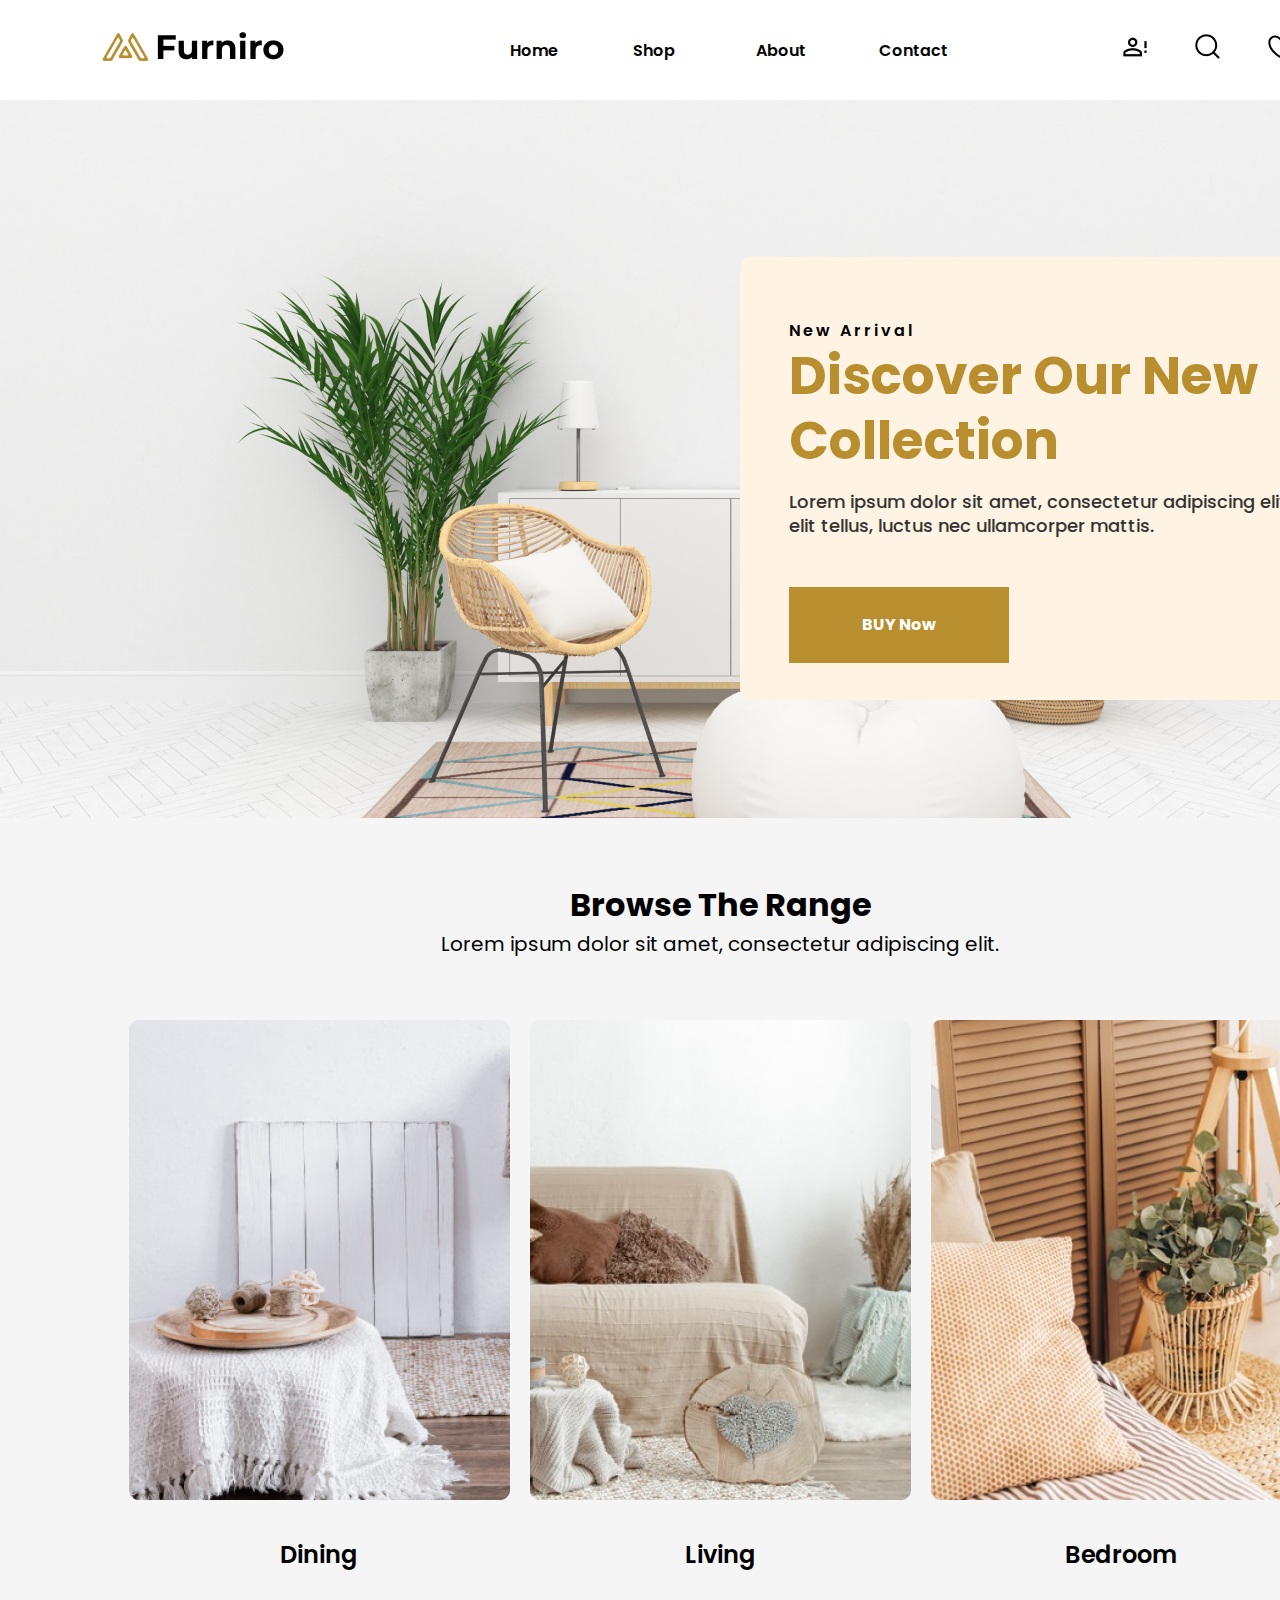
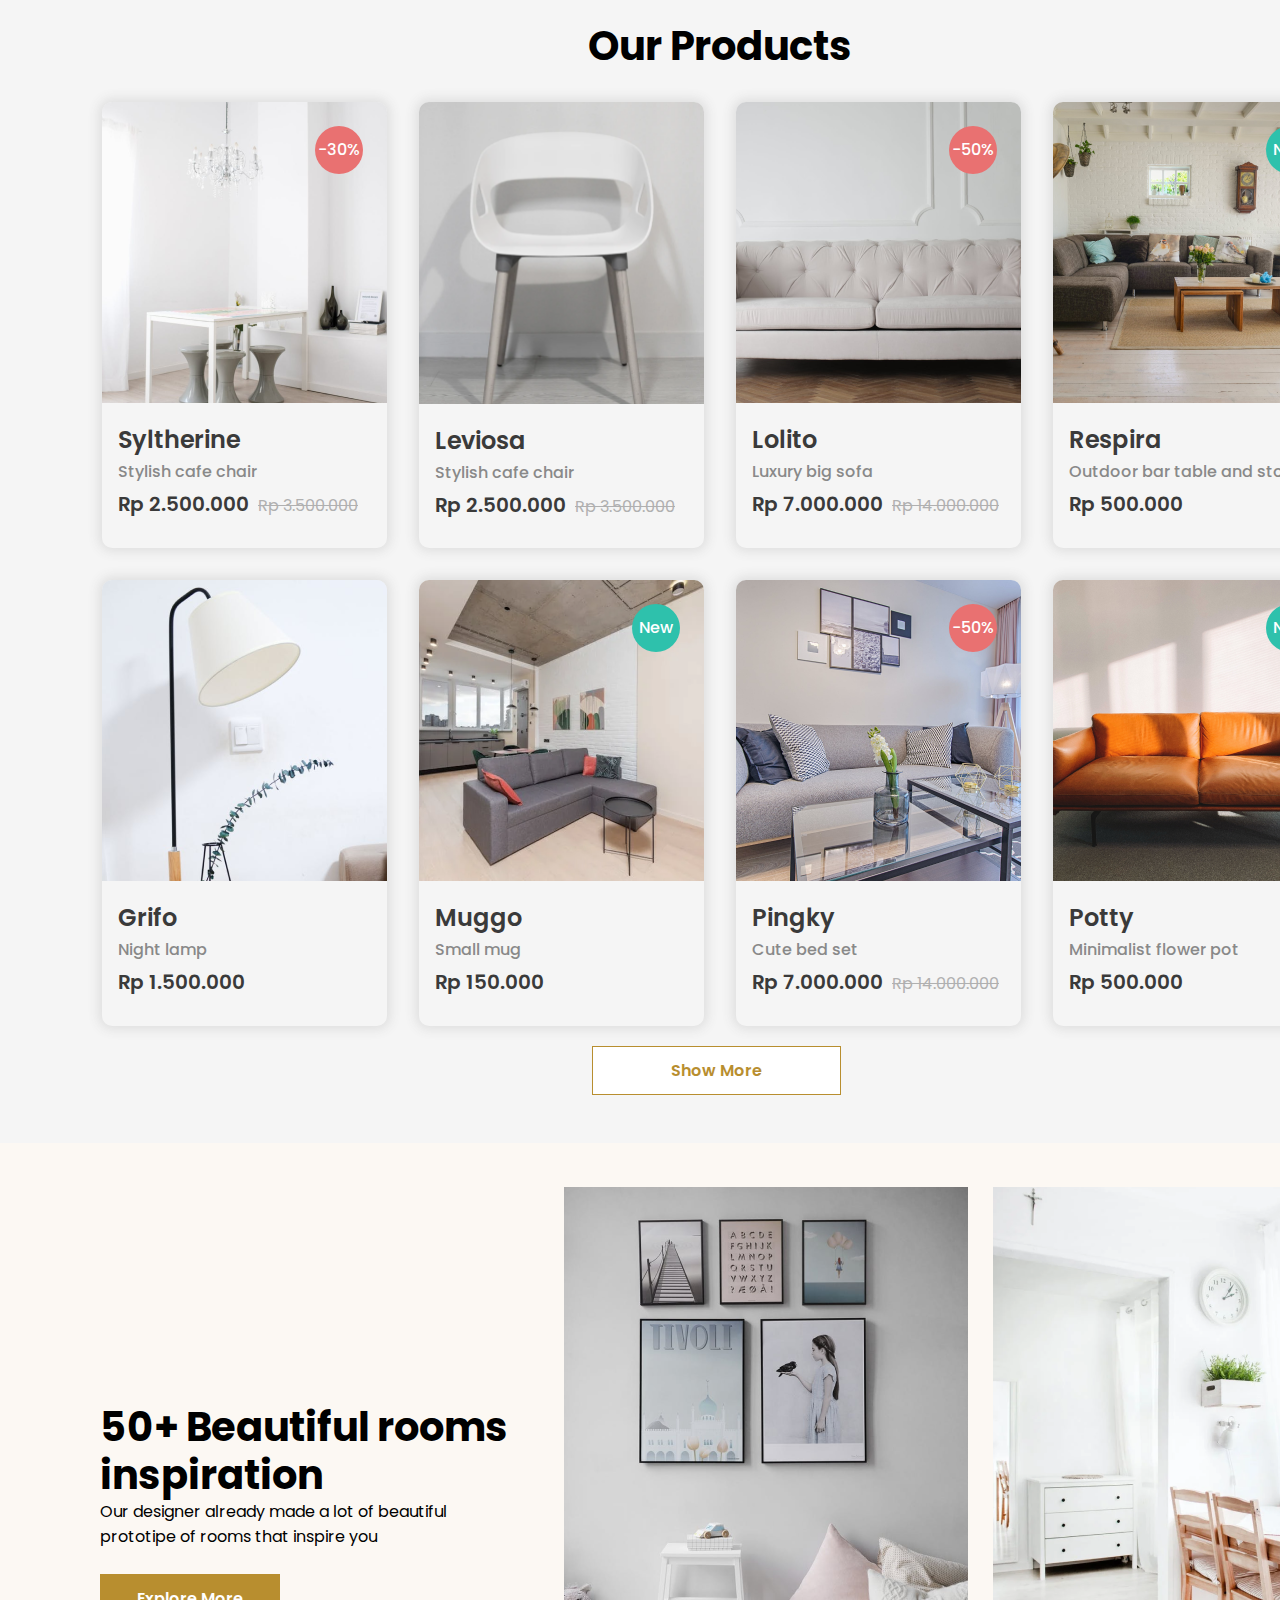
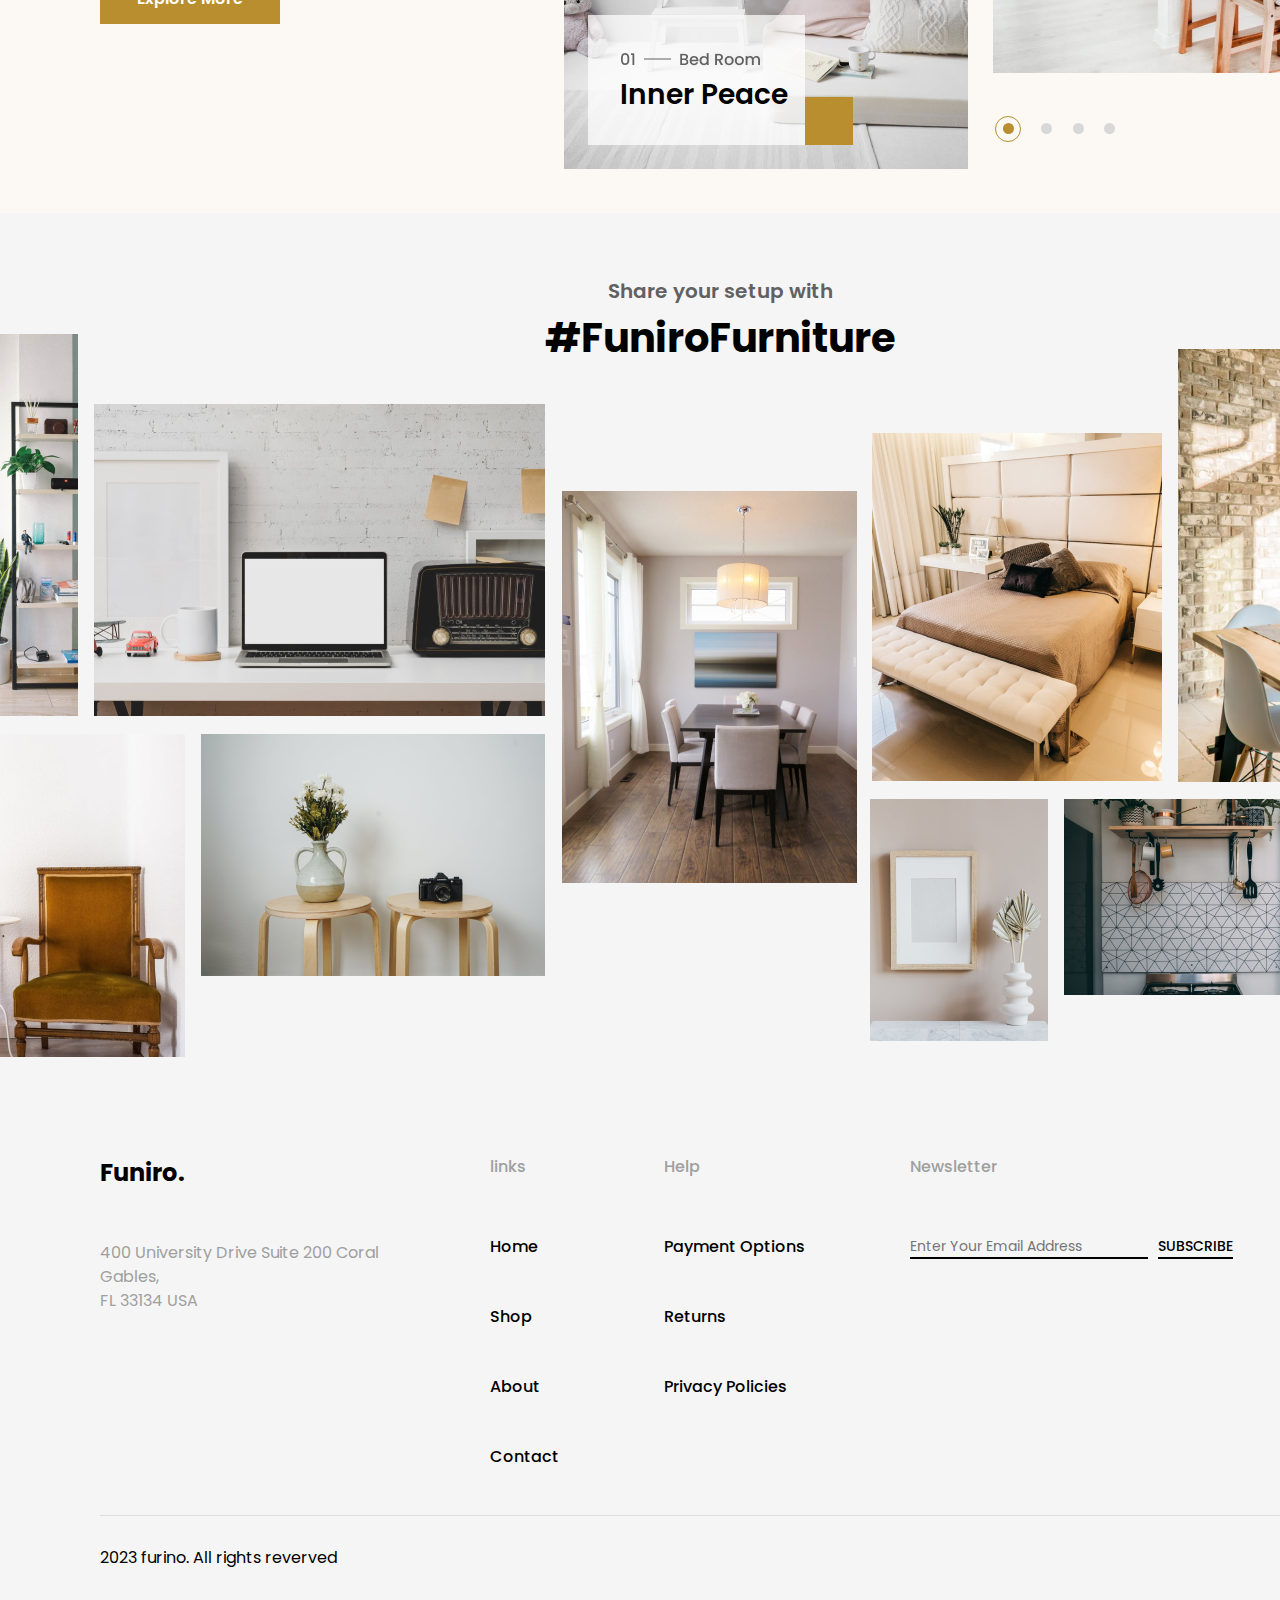
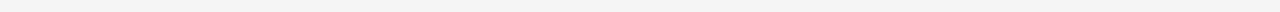
==== commit b11032d1: "fixing errors half" ====
--- a/index.html
+++ b/index.html
@@ -25,7 +25,7 @@
   <header>
     <nav>
       <div class="logo">
-        <a href="#">
+        <a href="index.html">
           <img src="./images/Frame-168.png" alt="">
         </a>
       </div>
@@ -43,9 +43,11 @@
           <div class="modal-background">
             <div class="modal">
               <h2>Shopping Cart</h2>
-              <div style="width: 450px; height: 0; border: 1px solid #ddd; position: absolute; top: 80px; left: 30px;"></div>
+              <div style="width: 450px; height: 0; border: 1px solid #ddd; position: absolute; top: 80px; left: 30px;">
+              </div>
               <p>Cart is empty</p><a href="shop.html">Go To Shop Page</a>
-              <svg class="modal-svg" xmlns="http://www.w3.org/2000/svg" width="100%" height="100%" preserveAspectRatio="none">
+              <svg class="modal-svg" xmlns="http://www.w3.org/2000/svg" width="100%" height="100%"
+                preserveAspectRatio="none">
                 <rect x="0" y="0" fill="none" width="226" height="162" rx="3" ry="3"></rect>
               </svg>
             </div>
@@ -77,16 +79,22 @@
         </div>
         <div class="m-card row">
           <div class="Browse">
-            <img src="./images/MaskGroup.png" alt="">
-            <h4>Dining</h4>
+            <a href="#">
+              <img src="./images/MaskGroup.png" alt="">
+              <h4>Dining</h4>
+            </a>
           </div>
           <div class="Browse Browse-2">
-            <img src="./images/Image-living room.png" alt="">
-            <h4>Living</h4>
+            <a href="#">
+              <img src="./images/Image-living room.png" alt="">
+              <h4>Living</h4>
+            </a>
           </div>
           <div class="Browse">
-            <img src="./images/MaskGroup(1).png" alt="">
-            <h4>Bedroom</h4>
+            <a href="#">
+              <img src="./images/MaskGroup(1).png" alt="">
+              <h4>Bedroom</h4>
+            </a>
           </div>
         </div>
       </div>
--- a/CSS/style.css
+++ b/CSS/style.css
@@ -170,6 +170,7 @@
   font-weight: 600;
   line-height: 36px;
   text-align: center;
+  color: #000;
 }
 /* *FAST CARD IS END  */
 .product-box {
@@ -344,7 +345,7 @@
   background-color: #fcf8f3;
   display: flex;
   align-items: center;
-  margin-bottom: 67px;
+  margin: 37px 0 67px;
 }
 .inner-text {
   width: 566px;
@@ -698,12 +699,12 @@
 }
 /* *footer end */
 
-.fa-cart-shopping{
+.fa-cart-shopping {
   color: #000;
   font-size: 20px;
   margin-top: 5px;
 }
-.fa-cart-shopping:hover{
+.fa-cart-shopping:hover {
   color: #b88e2f;
 }
 
@@ -757,7 +758,7 @@
   color: #000;
 }
 
-#modal-container .modal-background .modal a{
+#modal-container .modal-background .modal a {
   color: #b88e2f;
   font-size: 20px;
   line-height: 22px;
@@ -765,7 +766,7 @@
   cursor: pointer;
   z-index: 100;
 }
-#modal-container .modal-background .modal a:hover{
+#modal-container .modal-background .modal a:hover {
   text-decoration: underline;
 }
 
@@ -857,4 +858,4 @@
   100% {
     transform: translateX(240px);
   }
-}+}
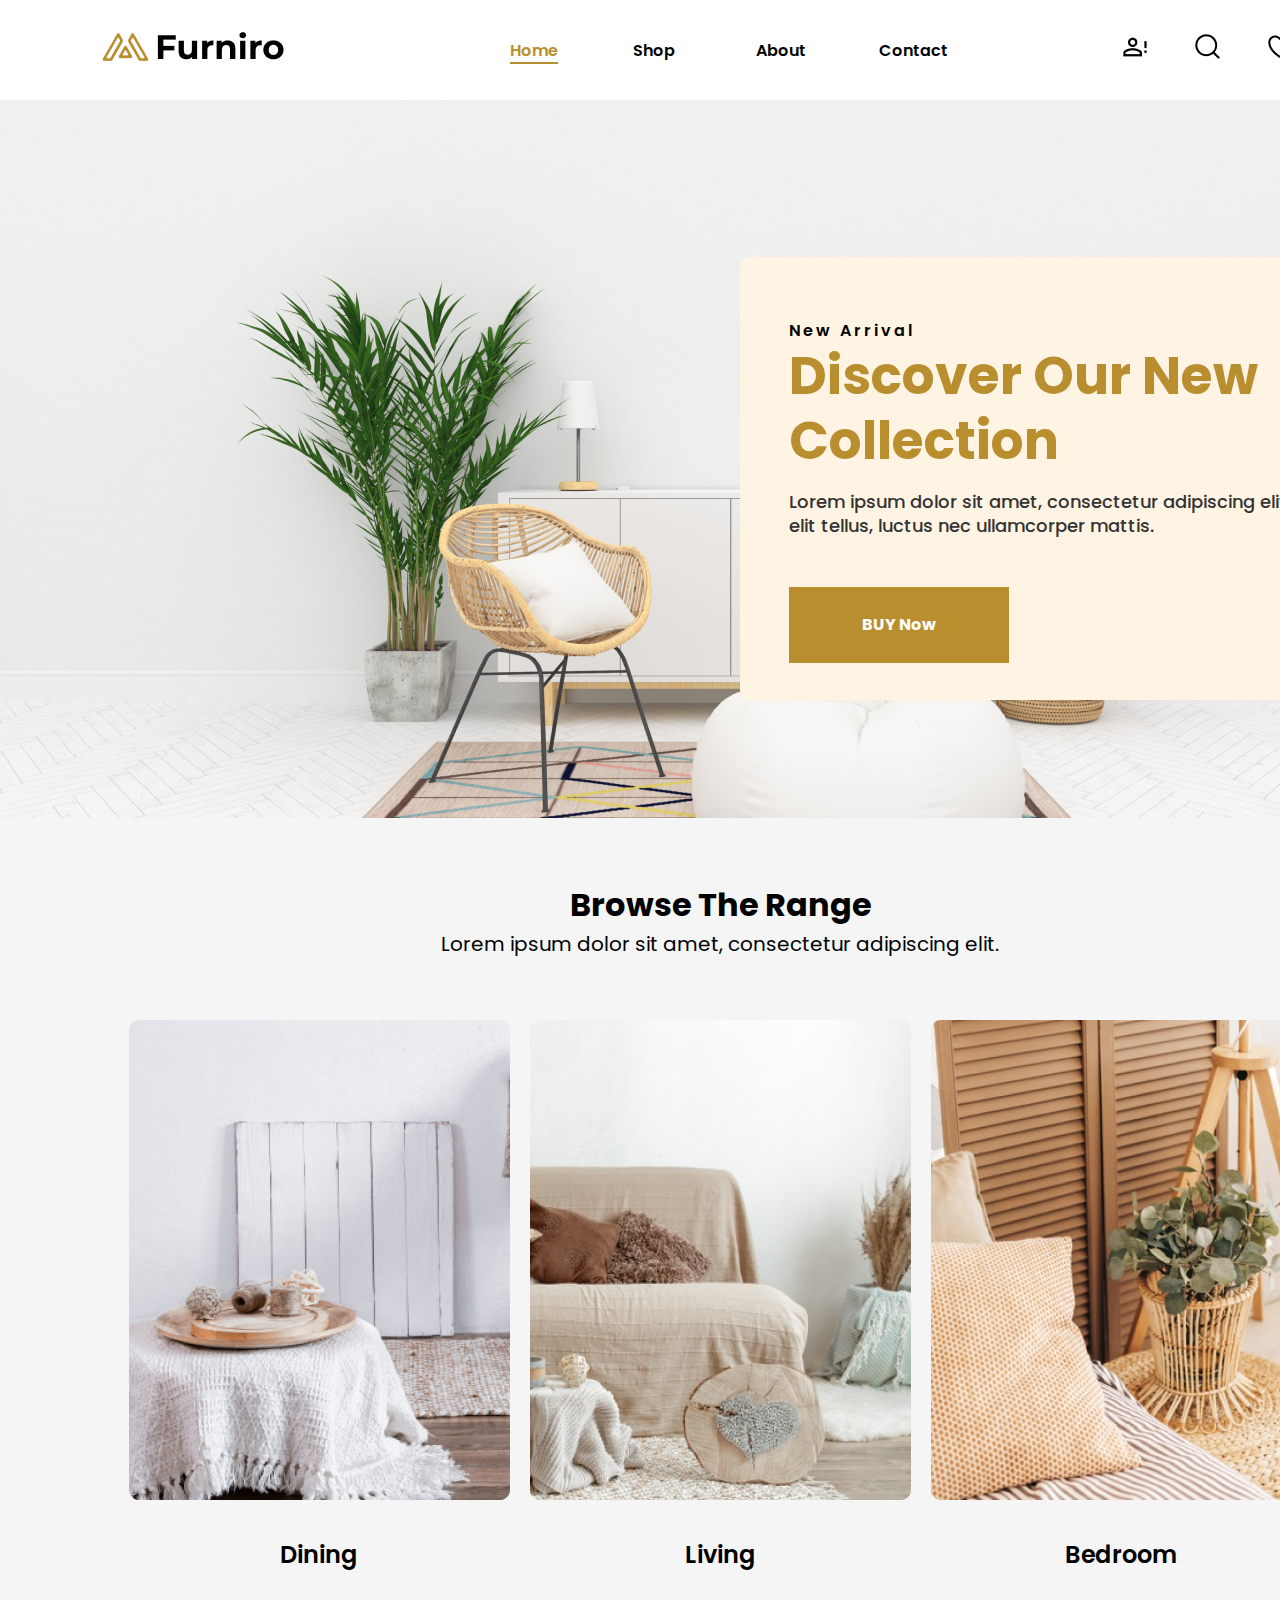
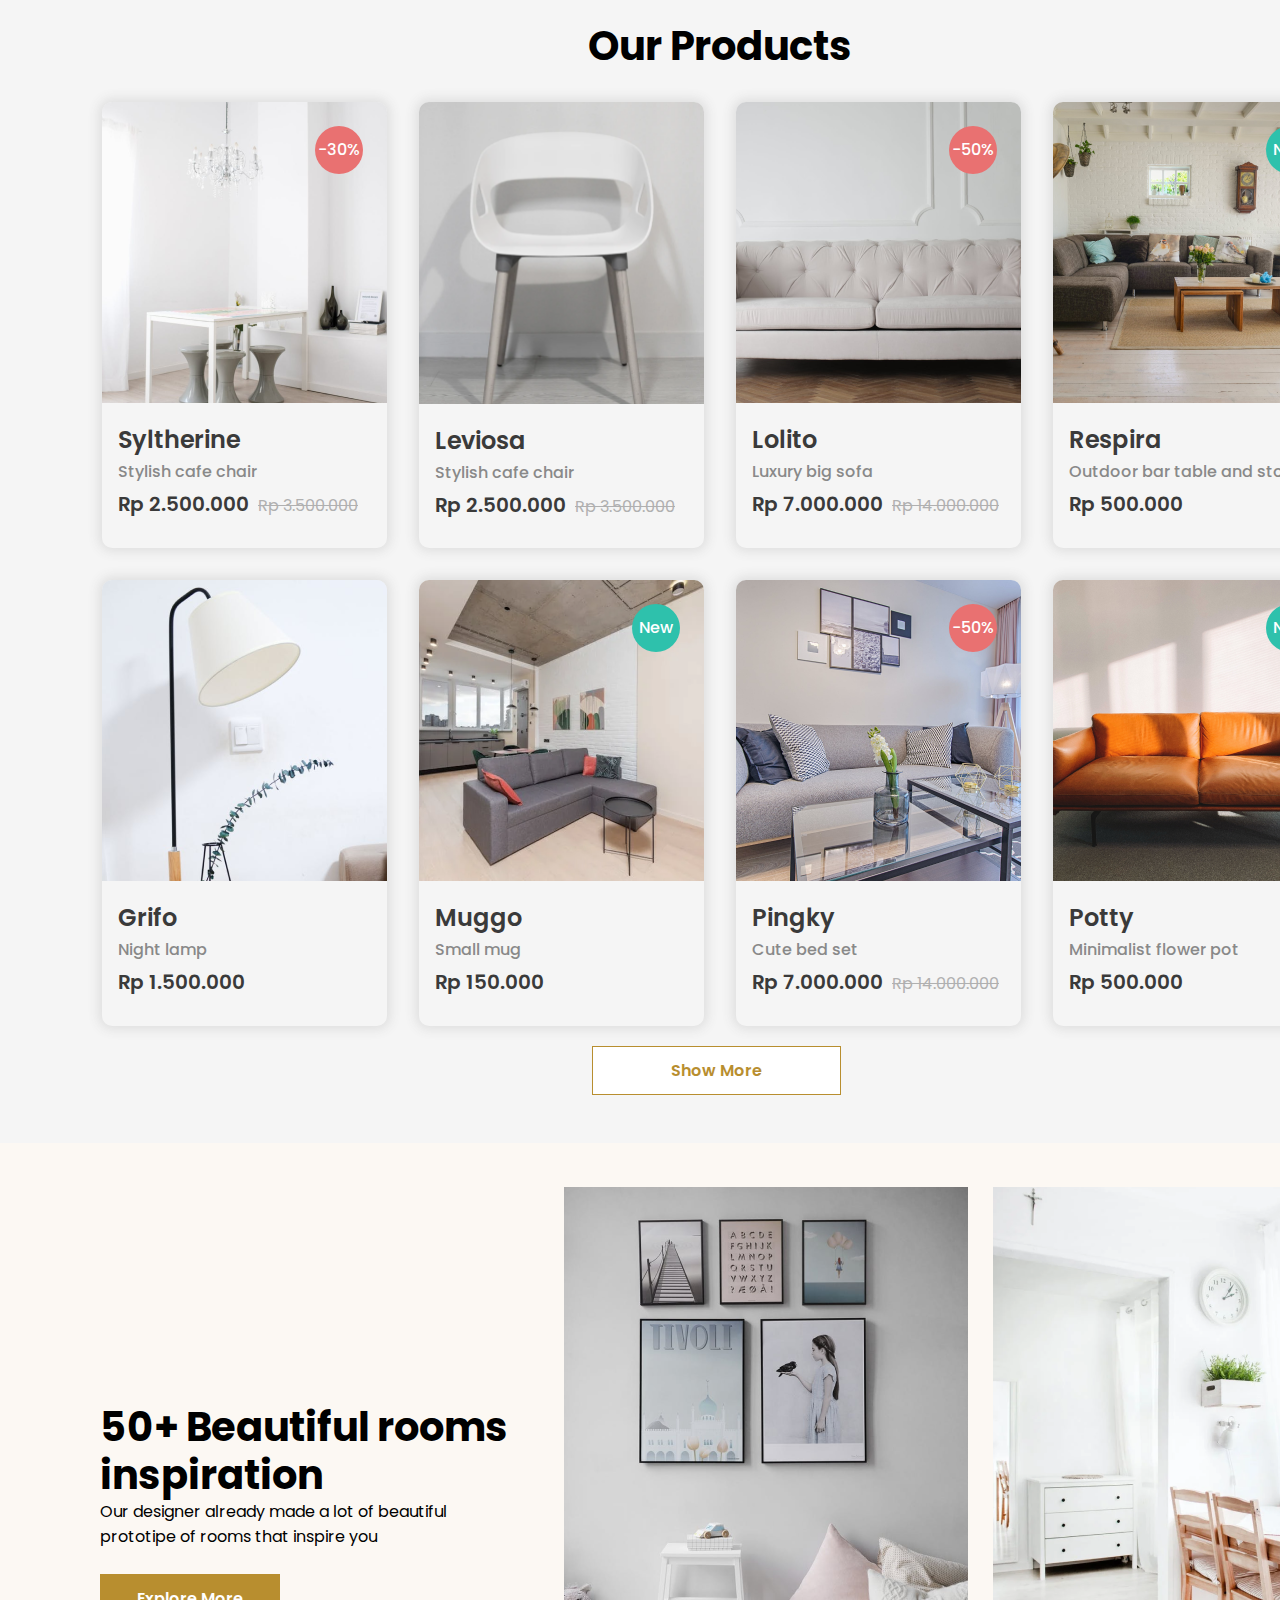
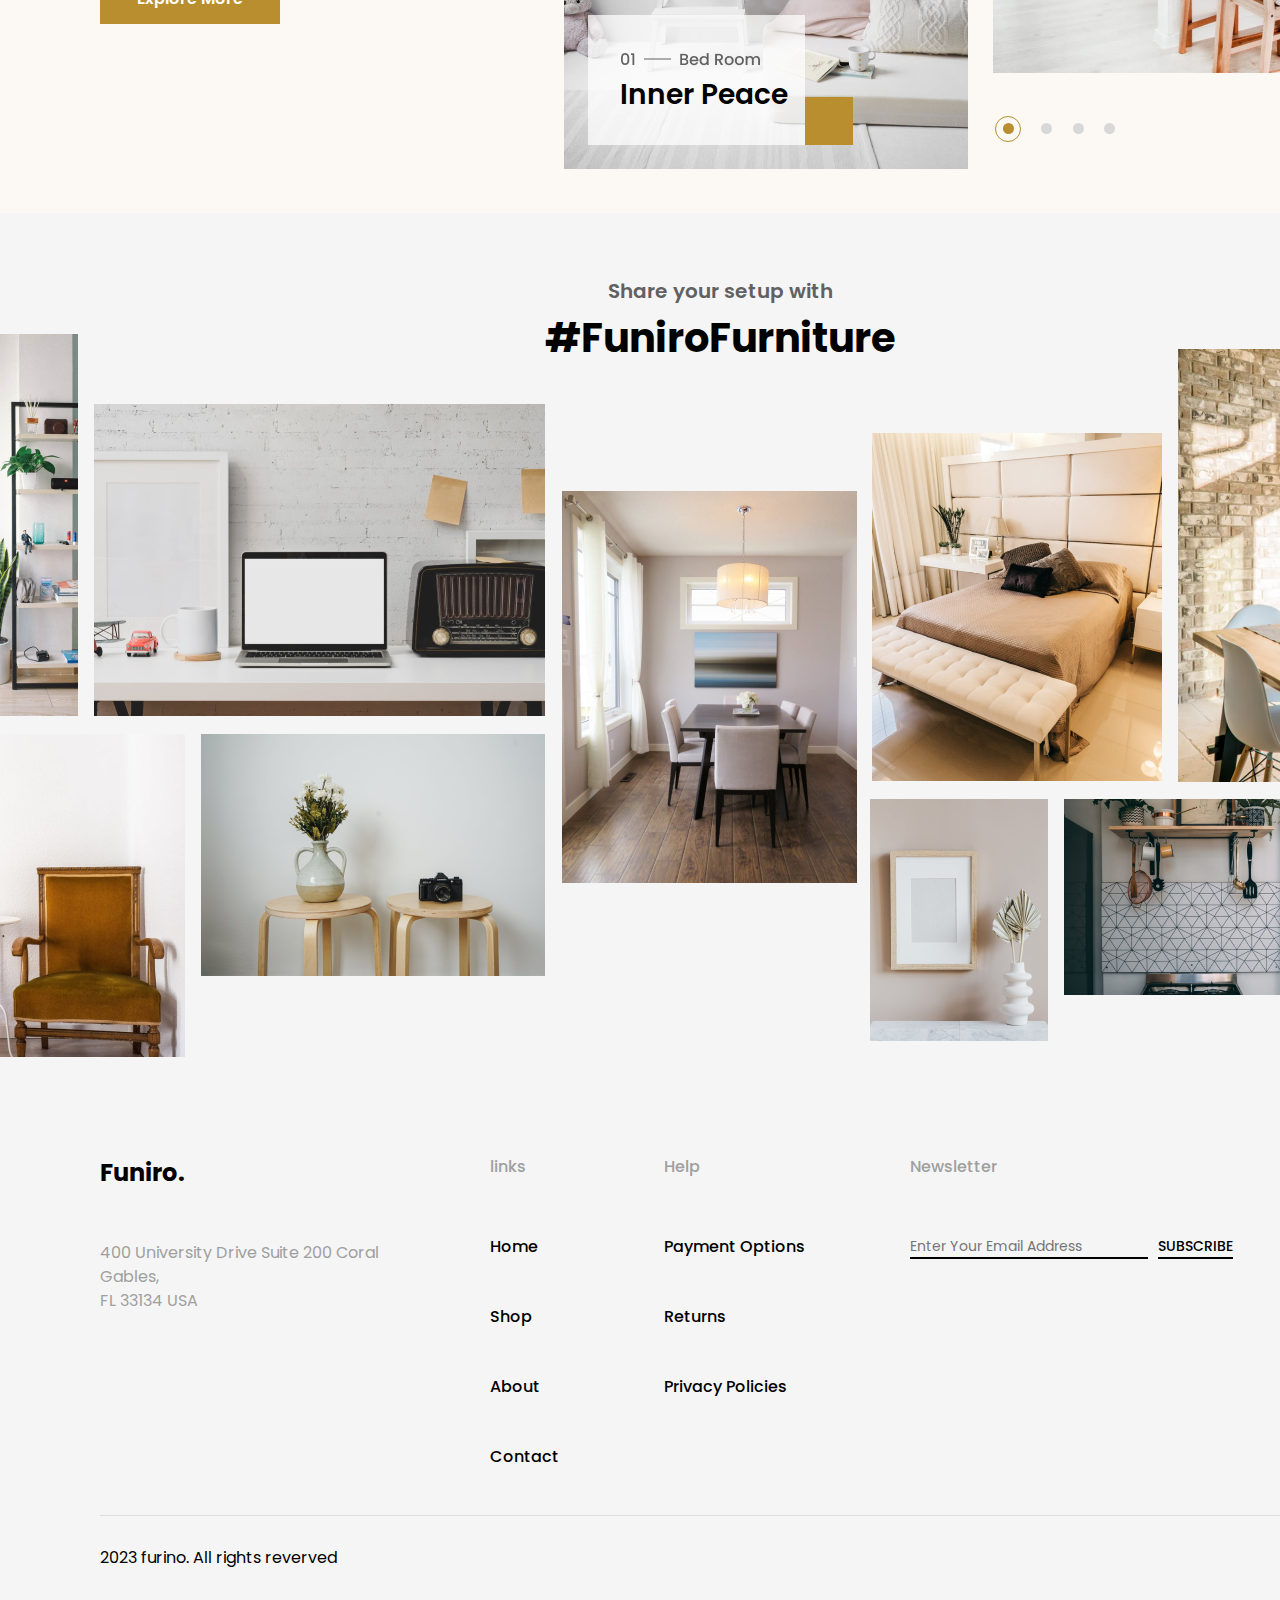
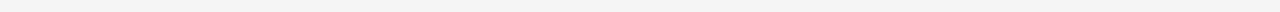
==== commit e242f980: "modefi nav ber" ====
--- a/index.html
+++ b/index.html
@@ -30,7 +30,7 @@
         </a>
       </div>
       <ul class="mano-ul row">
-        <li><a href="index.html">Home</a></li>
+        <li><a class="mark" href="index.html">Home</a></li>
         <li><a href="shop.html">Shop</a></li>
         <li><a href="about.html">About</a></li>
         <li><a href="contact.html">Contact</a></li>
--- a/CSS/style.css
+++ b/CSS/style.css
@@ -67,6 +67,10 @@
 .icon-ul img {
   width: 28px;
   height: 28px;
+}
+.mano-ul li .mark {
+  color: #b88e2f;
+  border-bottom: 2px solid #b88e2f;
 }
 
 /* *NAV BER IS END  */
